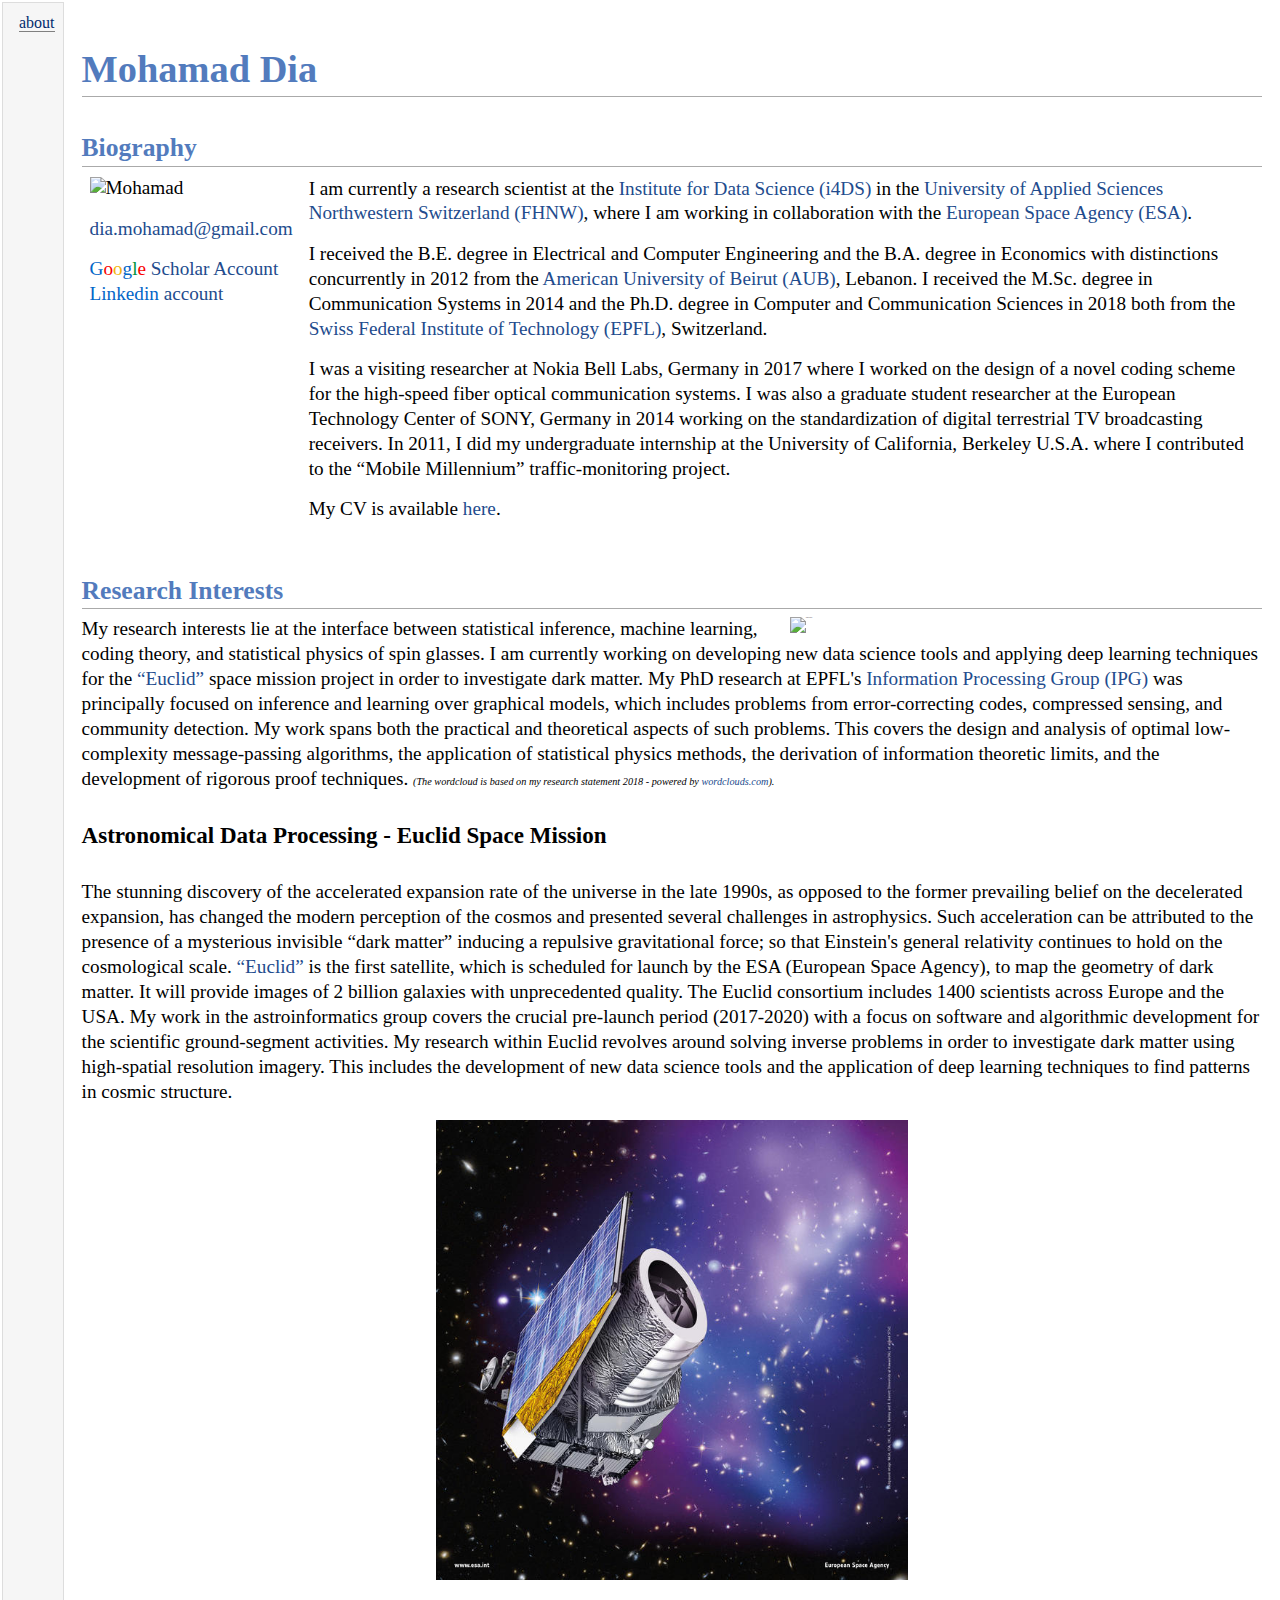
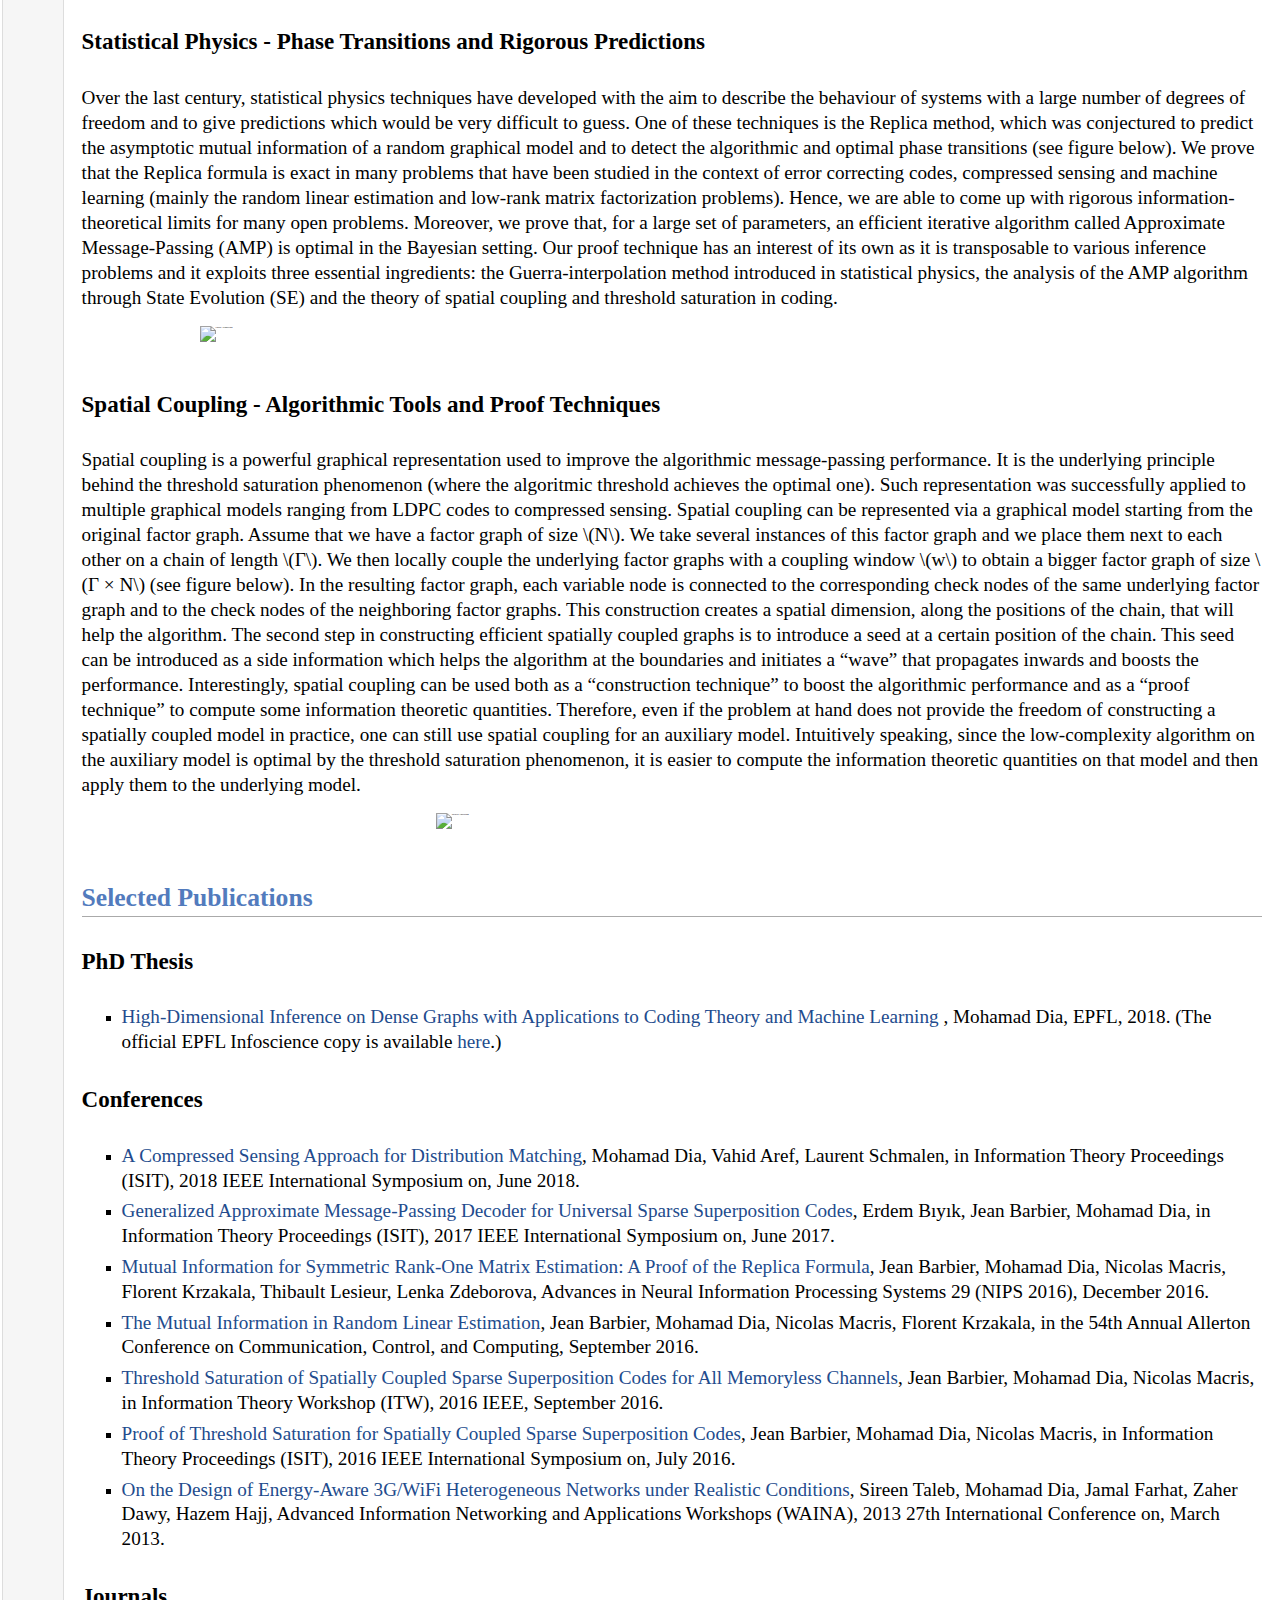
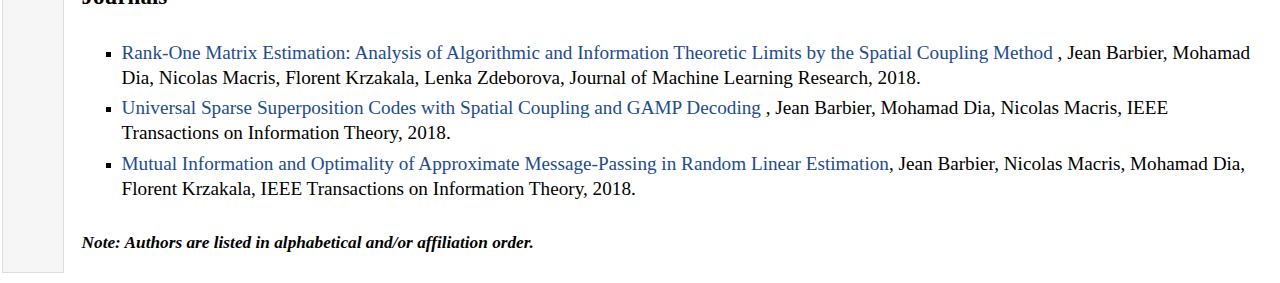
==== index.html @ 962a7a5c "Update index.html" ====
<!DOCTYPE html PUBLIC "-//W3C//DTD XHTML 1.1//EN"
  "http://www.w3.org/TR/xhtml11/DTD/xhtml11.dtd">
<html xmlns="http://www.w3.org/1999/xhtml" xml:lang="en">
<script type="text/javascript" async
  src="https://cdnjs.cloudflare.com/ajax/libs/mathjax/2.7.5/MathJax.js?config=TeX-MML-AM_CHTML" async>
</script>
<head>
<meta name="generator" content="jemdoc, see http://jemdoc.jaboc.net/" />
<meta http-equiv="Content-Type" content="text/html;charset=utf-8" />
<link rel="stylesheet" href="jemdoc.css" type="text/css" />
<title>Mohamad Dia - Personal Website</title>
<meta name="description" content="Mohamad Dia, PhD - Researcher in Computer and Communication Sciences", width=device-width, initial-scale=1.0">
</head>
<body>
<script type="text/javascript">
var gaJsHost = (("https:" == document.location.protocol) ? "https://ssl." : "http://www.");
document.write(unescape("%3Cscript src='" + gaJsHost + "google-analytics.com/ga.js' type='text/javascript'%3E%3C/script%3E"));
</script>
<script type="text/javascript">
try {
    var pageTracker = _gat._getTracker("UA-26266792-1");
    pageTracker._trackPageview();
} catch(err) {}</script>
<table summary="Table for page layout." id="tlayout">
<tr valign="top">
<td id="layout-menu">
<div class="menu-item"><a href="index.html" class="current">about</a></div>
</td>
<td id="layout-content">
<p><br /></p>
<h1 style="font-size:3vw;">Mohamad Dia
  </h1>
<h2 style="font-size:2vw;">Biography</h2>
<table class="imgtable"><tr><td valign="top">
<!--<img src="photo.jpeg" alt="Mohamad" width="180px" height="180px" />&nbsp;//-->
<!--<img src="profile.png" alt="Mohamad" width="177px" height="210px" />&nbsp;//-->
<img src="profile.png" alt="Mohamad" style="font-size:1.5vw;"/>&nbsp;								     
	<p style=font-size:1.5vw;><a style=font-size:1.5vw; href="mailto:dia.mohamad@gmail.com">dia.mohamad@gmail.com</a></p>
	<p style=font-size:1.5vw;><a href="https://scholar.google.ch/citations?user=CIJiFsAAAAAJ&hl=en"target="_blank">
<FONT COLOR="0266C8">G</FONT><FONT COLOR="F90101">o</FONT><FONT COLOR="F2B50F">o</FONT><FONT COLOR="0266C8">g</FONT><FONT COLOR="00933B">l</FONT><FONT COLOR="F90101">e</FONT> Scholar Account<br>
<a href="https://www.linkedin.com/in/mohamad-dia-3ab57896/"target="_blank"><FONT COLOR="0266C8">Linkedin</FONT> account
	</p>
<!--Communications
Coding and information theory
Inference and learning on graphical models
Statistical physics techniques applied to communication, signal processing and machine learning //-->									       
	</td>

<td align="left",valign="top">
	<p style="font-size:1.5vw;">I am currently a research scientist at
	the <a href="https://www.fhnw.ch/en/about-fhnw/schools/school-of-engineering/institutes/institute-for-data-science/"target="_blank">
		Institute for Data Science (i4DS)</a> in the 
	<a href="https://www.fhnw.ch/en"target="_blank">University of Applied Sciences Northwestern Switzerland (FHNW)</a>, where I am
		working in collaboration with the <a href="http://www.esa.int/ESA"target="_blank">European Space Agency (ESA)</a>.</p>
	
	<p style="font-size:1.5vw;">
	I received the B.E. degree in Electrical and Computer Engineering and the B.A. degree in Economics with distinctions
	concurrently in 2012 from the <a href="https://www.aub.edu.lb/"target="_blank">American University of Beirut (AUB)</a>, Lebanon. I received the M.Sc. degree in Communication Systems
	in 2014 and the Ph.D. degree in Computer and Communication Sciences in 2018 both from the <a href="https://www.epfl.ch/"target="_blank">Swiss Federal Institute of Technology (EPFL)</a>, Switzerland.</p>

<p style="font-size:1.5vw;"> I was a visiting researcher at Nokia Bell Labs, Germany in 2017 where I worked on the design of a novel coding scheme for the high-speed fiber optical
	communication systems. I was also a graduate student researcher at the European Technology Center of SONY, Germany in 2014
	working on the standardization of digital terrestrial TV broadcasting receivers. In 2011,
	I did my undergraduate internship at the University of California, Berkeley U.S.A. where I contributed to the “Mobile Millennium” traffic-monitoring project.
	</p>
	
<p style="font-size:1.5vw;">My CV is available <a href="CV_Mohamad_Dia.pdf"target="_blank">here</a>.</p>
</td></tr></table>
											  
<h2 style="font-size:2vw;">Research Interests</h2>
			  
<img src="Dia_wordcloud2.jpg" alt="Word Cloud" style="font-size:0.1vw;width:40%" align="right"/>

														 									   			
<p style="font-size:1.5vw;">
My research interests lie at the interface between statistical inference, machine learning, coding theory, and statistical physics of spin glasses.
I am currently working on developing new data science tools and applying deep learning techniques for the <a href="https://www.euclid-ec.org/"target="_blank">“Euclid”</a> space mission project in order to
investigate dark matter. My PhD research at EPFL's <a href="https://ipg.epfl.ch/"target="_blank">Information Processing Group (IPG)</a> was principally focused on inference and learning over graphical models,
which includes problems from error-correcting codes, compressed sensing, and community detection.
My work spans both the practical and theoretical aspects of such problems. This covers the design and analysis of optimal low-complexity message-passing algorithms,
the application of statistical physics methods, the derivation of information theoretic limits, and the development of rigorous proof techniques. 
<small style="font-size:0.8vw;">
<i>										   				
(The wordcloud is based on my research statement 2018 - powered by <a href="https://www.wordclouds.com/"target="_blank">wordclouds.com</a>).
</i>
</small>												
</p>
	
<h4 style="font-size:1.8vw;">Astronomical Data Processing - Euclid Space Mission</h4>
<style>
img {
    display: block;
    margin-left: auto;
    margin-right: auto;
}
</style>
<p style="font-size:1.5vw;">
The stunning discovery of the accelerated expansion rate of the universe in the late 1990s, as opposed to the former 
prevailing belief on the decelerated expansion, has changed the modern perception of the cosmos and presented several 
challenges in astrophysics. Such acceleration can be attributed to the presence of a mysterious invisible “dark matter” 
inducing a repulsive gravitational force; so that Einstein's general relativity continues to hold on the cosmological scale.

<a href="http://sci.esa.int/euclid/"target="_blank">“Euclid”</a> is the first satellite, which is scheduled for launch by the ESA (European Space Agency), to map the geometry of dark matter. 
It will provide images of 2 billion galaxies with unprecedented quality. The Euclid consortium includes 1400 scientists across Europe and the USA. 
My work in the astroinformatics group covers the crucial pre-launch period (2017-2020) with a focus on software and algorithmic development for the scientific ground-segment activities.

My research within Euclid revolves around solving inverse problems in order to investigate dark matter using high-spatial resolution imagery. 
This includes the development of new data science tools and the application of deep learning techniques to find patterns in cosmic structure.			   
</p>
			    
<img src="Euclid-esa.jpeg" alt="Euclid" style="font-size:0.2vw;width:40%"/>&nbsp;																					    

<h4 style="font-size:1.8vw;">Statistical Physics - Phase Transitions and Rigorous Predictions</h4>
<style>
img {
    display: block;
    margin-left: auto;
    margin-right: auto;
}
</style>
															    
<p style="font-size:1.5vw;">
Over the last century, statistical physics techniques have developed with the aim to describe the behaviour 
of systems with a large number of degrees of freedom and to give predictions which would be very difficult to guess. 
One of these techniques is the Replica method, which was conjectured to predict the asymptotic mutual information
of a random graphical model and to detect the algorithmic and optimal phase transitions (see figure below).
We prove that the Replica formula is exact in many problems that have been studied in the context of
error correcting codes, compressed sensing and machine learning (mainly the random linear estimation and low-rank matrix factorization problems). 
Hence, we are able to come up with rigorous information-theoretical limits for many open problems. Moreover, we prove that, for a large set of parameters, 
an efficient iterative algorithm called Approximate Message-Passing (AMP) is optimal in the Bayesian setting. Our proof technique has an interest of
its own as it is transposable to various inference problems and it exploits three essential ingredients: the Guerra-interpolation method introduced in statistical physics,
the analysis of the AMP algorithm through State Evolution (SE) and the theory of spatial coupling and threshold saturation in coding.</p>
	
<img src="phaseTran1.png" alt="Phase Transition" style="font-size:0.2vw;width:80%"/>&nbsp;

							     
<h4 style="font-size:1.8vw;">Spatial Coupling - Algorithmic Tools and Proof Techniques</h4>
<style>
img {
    display: block;
    margin-left: auto;
    margin-right: auto;
}
</style>
<p style="font-size:1.5vw;"> Spatial coupling is a powerful graphical representation used to improve 
the algorithmic message-passing performance. It is the underlying principle behind the threshold saturation phenomenon 
(where the algoritmic threshold achieves the optimal one). Such representation was successfully applied to multiple 
graphical models ranging from LDPC codes to compressed sensing. Spatial coupling can be represented via a graphical model starting from the
original factor graph. Assume that we have a factor graph of size \(N\). We take
several instances of this factor graph and we place them next to each other on
a chain of length \(&Gamma;\). We then locally couple the underlying factor graphs with
a coupling window \(w\) to obtain a bigger factor graph of size \(&Gamma; &times; N\) (see figure below). 
In the resulting factor graph, each variable node is connected to the corresponding
check nodes of the same underlying factor graph and to the check
nodes of the neighboring factor graphs. This construction creates a spatial
dimension, along the positions of the chain, that will help the algorithm. The
second step in constructing efficient spatially coupled graphs is to introduce
a seed at a certain position of the chain. This seed can be introduced as a
side information which helps the algorithm at the boundaries and initiates a
“wave” that propagates inwards and boosts the performance. Interestingly, spatial coupling can be used both as a “construction technique” 
 to boost the algorithmic performance and as a “proof technique” to compute some information theoretic quantities.
Therefore, even if the problem at hand does not provide the freedom of
constructing a spatially coupled model in practice, one can still use spatial coupling for an auxiliary model. 
Intuitively speaking, since the low-complexity
algorithm on the auxiliary model is optimal by the threshold saturation phenomenon,
it is easier to compute the information theoretic quantities on that
model and then apply them to the underlying model. </p>
			    
<img src="spaCoup1.png" alt="Spatial Coupling" style="font-size:0.2vw;width:40%"/>&nbsp;
												
<h2 style="font-size:2vw;">Selected Publications</h2>
  
  <h4 style="font-size:1.8vw;">PhD Thesis</h4>
  <ul>	
   <li><p style="font-size:1.5vw;"><a href="Thesis_Mohamad_Dia.pdf"target="_blank">
    High-Dimensional Inference on Dense Graphs with Applications to Coding Theory and Machine Learning </a>,
    Mohamad Dia, EPFL, 2018. (The official EPFL Infoscience copy is available <a href="https://infoscience.epfl.ch/record/257600/files/EPFL_TH8954.pdf"target="_blank">here</a>.)</p></li>
	</ul>
	
<h4 style="font-size:1.8vw;">Conferences</h4>
	<ul>
<li><p style="font-size:1.5vw;"><a href="https://arxiv.org/pdf/1804.00602.pdf"target="_blank">
	A Compressed Sensing Approach for Distribution Matching</a>,
	Mohamad Dia, Vahid Aref, Laurent Schmalen,
	in Information Theory Proceedings (ISIT), 2018 IEEE International Symposium on, June 2018.</p></li>
<li><p style="font-size:1.5vw;"><a href="https://arxiv.org/pdf/1701.03590.pdf"target="_blank">
		Generalized Approximate Message-Passing Decoder for Universal Sparse Superposition Codes</a>,
		Erdem Bıyık, Jean Barbier, Mohamad Dia,
		in Information Theory Proceedings (ISIT), 2017 IEEE International Symposium on, June 2017.</p></li>
<li><p style="font-size:1.5vw;"><a href="https://arxiv.org/pdf/1606.04142.pdf"target="_blank">
		Mutual Information for Symmetric Rank-One Matrix Estimation: A Proof of the Replica Formula</a>,
		Jean Barbier, Mohamad Dia, Nicolas Macris, Florent Krzakala, Thibault Lesieur, Lenka Zdeborova,
		Advances in Neural Information Processing Systems 29 (NIPS 2016), December 2016.</p></li>
<li><p style="font-size:1.5vw;"><a href="https://arxiv.org/pdf/1607.02335.pdf"target="_blank">
	The Mutual Information in Random Linear Estimation</a>, Jean Barbier, Mohamad Dia, Nicolas Macris, Florent Krzakala,
	in the 54th Annual Allerton Conference on Communication, Control, and Computing, September 2016.</p></li>
<li><p style="font-size:1.5vw;"><a href="http://arxiv.org/pdf/1603.04591.pdf"target="_blank">
		Threshold Saturation of Spatially Coupled Sparse Superposition Codes for All Memoryless Channels</a>,
		Jean Barbier, Mohamad Dia, Nicolas Macris,
		in Information Theory Workshop (ITW), 2016 IEEE, September 2016.</p></li>
<li><p style="font-size:1.5vw;"><a href="http://arxiv.org/pdf/1603.01817.pdf"target="_blank">
		Proof of Threshold Saturation for Spatially Coupled Sparse Superposition Codes</a>,
		Jean Barbier, Mohamad Dia, Nicolas Macris,
		in Information Theory Proceedings (ISIT), 2016 IEEE International Symposium on, July 2016.</p></li>
<li><p style="font-size:1.5vw;"><a href="http://ieeexplore.ieee.org/stamp/stamp.jsp?arnumber=6550449"target="_blank">
		On the Design of Energy-Aware 3G/WiFi Heterogeneous Networks under Realistic Conditions</a>,
		Sireen Taleb, Mohamad Dia, Jamal Farhat, Zaher Dawy, Hazem Hajj,
		Advanced Information Networking and Applications Workshops (WAINA), 2013 27th International Conference on, March 2013.</p></li>
		
	   </ul>
		
<h4 style="font-size:1.8vw;">Journals</h4>
  
  <ul>
	 <li><p style="font-size:1.5vw;"><a href="https://arxiv.org/pdf/1812.02537.pdf"target="_blank">
	 Rank-One Matrix Estimation: Analysis of Algorithmic and Information Theoretic Limits by the Spatial Coupling Method </a>,
	  Jean Barbier, Mohamad Dia, Nicolas Macris, Florent Krzakala, Lenka Zdeborova,
	  Journal of Machine Learning Research, 2018.</p></li>
  <li><p style="font-size:1.5vw;"><a href="https://arxiv.org/pdf/1707.04203.pdf"target="_blank">
    Universal Sparse Superposition Codes with Spatial Coupling and GAMP Decoding </a>,
    Jean Barbier, Mohamad Dia, Nicolas Macris,
    IEEE Transactions on Information Theory, 2018.</p></li>
  <li><p style="font-size:1.5vw;"><a href="https://arxiv.org/pdf/1701.05823.pdf"target="_blank">
    Mutual Information and Optimality of Approximate Message-Passing in Random Linear Estimation</a>,
    Jean Barbier, Nicolas Macris, Mohamad Dia, Florent Krzakala,
    IEEE Transactions on Information Theory, 2018.</p></li>
    </ul>
<br>
<small style="font-size:1.35vw;">
<i> <b>Note: Authors are listed in alphabetical and/or affiliation order.</b></i>
</small>
<br>
<br>
										       
</td>
</tr>
</table>
</body>
</html>
---- jemdoc.css ----
/* Default css file for jemdoc. */

table#tlayout {
    border: none;
    border-collapse: separate;
    background: white;
}

body {
	background: white;
	font-family: Georgia, serif;
	padding-bottom: 8px;
	margin: 0;
}

#layout-menu {
	background: #f6f6f6;
	border: 1px solid #dddddd;
	padding-top: 0.5em;
	padding-left: 8px;
	padding-right: 8px;
	font-size: 1.0em;
	width: auto;
	white-space: nowrap;
    text-align: left;
    vertical-align: top;
}

#layout-menu td {
	background: #f4f4f4;
    vertical-align: top;
}

#layout-content {
	padding-top: 0.0em;
	padding-left: 1.0em;
	padding-right: 1.0em;
    border: none;
    background: white;
    text-align: left;
    vertical-align: top;
}

#layout-menu a {
	line-height: 1.5em;
	margin-left: 0.5em;
}

tt {
    background: #ffffdd;
}

pre, tt {
	font-size: 90%;
	font-family: monaco, monospace;
}

a, a > tt {
	color: #224b8d;
	text-decoration: none;
}

a:hover {
	border-bottom: 1px gray dotted;
}

#layout-menu a.current:link, #layout-menu a.current:visited {
	color: #022b6d;
	border-bottom: 1px gray solid;
}
#layout-menu a:link, #layout-menu a:visited, #layout-menu a:hover {
	color: #527bbd;
	text-decoration: none;
}
#layout-menu a:hover {
	text-decoration: none;
}

div.menu-category {
	border-bottom: 1px solid gray;
	margin-top: 0.8em;
	padding-top: 0.2em;
	padding-bottom: 0.1em;
	font-weight: bold;
}

div.menu-item {
	padding-left: 16px;
	text-indent: -16px;
}

div#toptitle {
	padding-bottom: 0.2em;
	margin-bottom: 1.5em;
	border-bottom: 3px double gray;
}

/* Reduce space if we begin the page with a title. */
div#toptitle + h2, div#toptitle + h3 {
	margin-top: -0.7em;
}

div#subtitle {
	margin-top: 0.0em;
	margin-bottom: 0.0em;
	padding-top: 0em;
	padding-bottom: 0.1em;
}

em {
	font-style: italic;
}

strong {
	font-weight: bold;
}


h1, h2, h3 {
	color: #527bbd;
	margin-top: 0.7em;
	margin-bottom: 0.3em;
	padding-bottom: 0.2em;
	line-height: 1.0;
	padding-top: 0.5em;
	border-bottom: 1px solid #aaaaaa;
}


h1 {
	font-size: 165%;
	padding-top: 0em;
}

h2 {
	padding-top: 0.8em;
	font-size: 125%;
}

h2 + h3 {
    padding-top: 0.2em;
}

h3 {
	font-size: 110%;
	border-bottom: none;
}

p {
	margin-top: 0.0em;
	margin-bottom: 0.8em;
	padding: 0;
	line-height: 1.3;
}

pre {
	padding: 0;
	margin: 0;
}

div#footer {
	font-size: small;
	border-top: 1px solid #c0c0c0;
	padding-top: 0.1em;
	margin-top: 4.0em;
	color: #c0c0c0;
}

div#footer a {
	color: #80a0b0;
}

div#footer-text {
	float: left;
	padding-bottom: 8px;
}

ul, ol, dl {
	margin-top: 0.2em;
	padding-top: 0;
	margin-bottom: 0.8em;
}

dt {
	margin-top: 0.5em;
	margin-bottom: 0;
}

dl {
	margin-left: 20px;
}

dd {
	color: #222222;
}

dd > *:first-child {
	margin-top: 0;
}

ul {
	list-style-position: outside;
	list-style-type: square;
}

p + ul, p + ol {
	margin-top: -0.5em;
}

li ul, li ol {
	margin-top: -0.3em;
}

ol {
	list-style-position: outside;
	list-style-type: decimal;
}

li p, dd p {
	margin-bottom: 0.3em;
}


ol ol {
	list-style-type: lower-alpha;
}

ol ol ol {
	list-style-type: lower-roman;
}

p + div.codeblock {
	margin-top: -0.6em;
}

div.codeblock, div.infoblock {
	margin-right: 0%;
	margin-top: 1.2em;
	margin-bottom: 1.3em;
}

div.blocktitle {
	font-weight: bold;
	color: #cd7b62;
	margin-top: 1.2em;
	margin-bottom: 0.1em;
}

div.blockcontent {
	border: 1px solid silver;
	padding: 0.3em 0.5em;
}

div.infoblock > div.blockcontent {
	background: #ffffee;
}

div.blockcontent p + ul, div.blockcontent p + ol {
	margin-top: 0.4em;
}

div.infoblock p {
	margin-bottom: 0em;
}

div.infoblock li p, div.infoblock dd p {
	margin-bottom: 0.5em;
}

div.infoblock p + p {
	margin-top: 0.8em;
}

div.codeblock > div.blockcontent {
	background: #f6f6f6;
}

span.pycommand {
	color: #000070;
}

span.statement {
	color: #008800;
}
span.builtin {
	color: #000088;
}
span.special {
	color: #990000;
}
span.operator {
	color: #880000;
}
span.error {
	color: #aa0000;
}
span.comment, span.comment > *, span.string, span.string > * {
	color: #606060;
}

@media print {
	#layout-menu { display: none; }
}

#fwtitle {
	margin: 2px;
}

#fwtitle #toptitle {
	padding-left: 0.5em;
	margin-bottom: 0.5em;
}

#layout-content h1:first-child, #layout-content h2:first-child, #layout-content h3:first-child {
	margin-top: -0.7em;
}

div#toptitle h1, #layout-content div#toptitle h1 {
	margin-bottom: 0.0em;
	padding-bottom: 0.1em;
	padding-top: 0;
	margin-top: 0.5em;
	border-bottom: none;
}

img.eq {
	padding: 0;
	padding-left: 0.1em;
	padding-right: 0.1em;
	margin: 0;
}

img.eqwl {
	padding-left: 2em;
	padding-top: 0.6em;
	padding-bottom: 0.2em;
	margin: 0;
}

table {
    border: 2px solid black;
    border-collapse: collapse;
}

td {
    padding: 2px;
    padding-left: 0.5em;
    padding-right: 0.5em;
    text-align: center;
    border: 1px solid gray;
}

table + table {
    margin-top: 1em;
}

tr.heading {
    font-weight: bold;
    border-bottom: 2px solid black;
}

img {
    border: none;
}

table.imgtable, table.imgtable td {
    border: none;
    text-align: left;
}
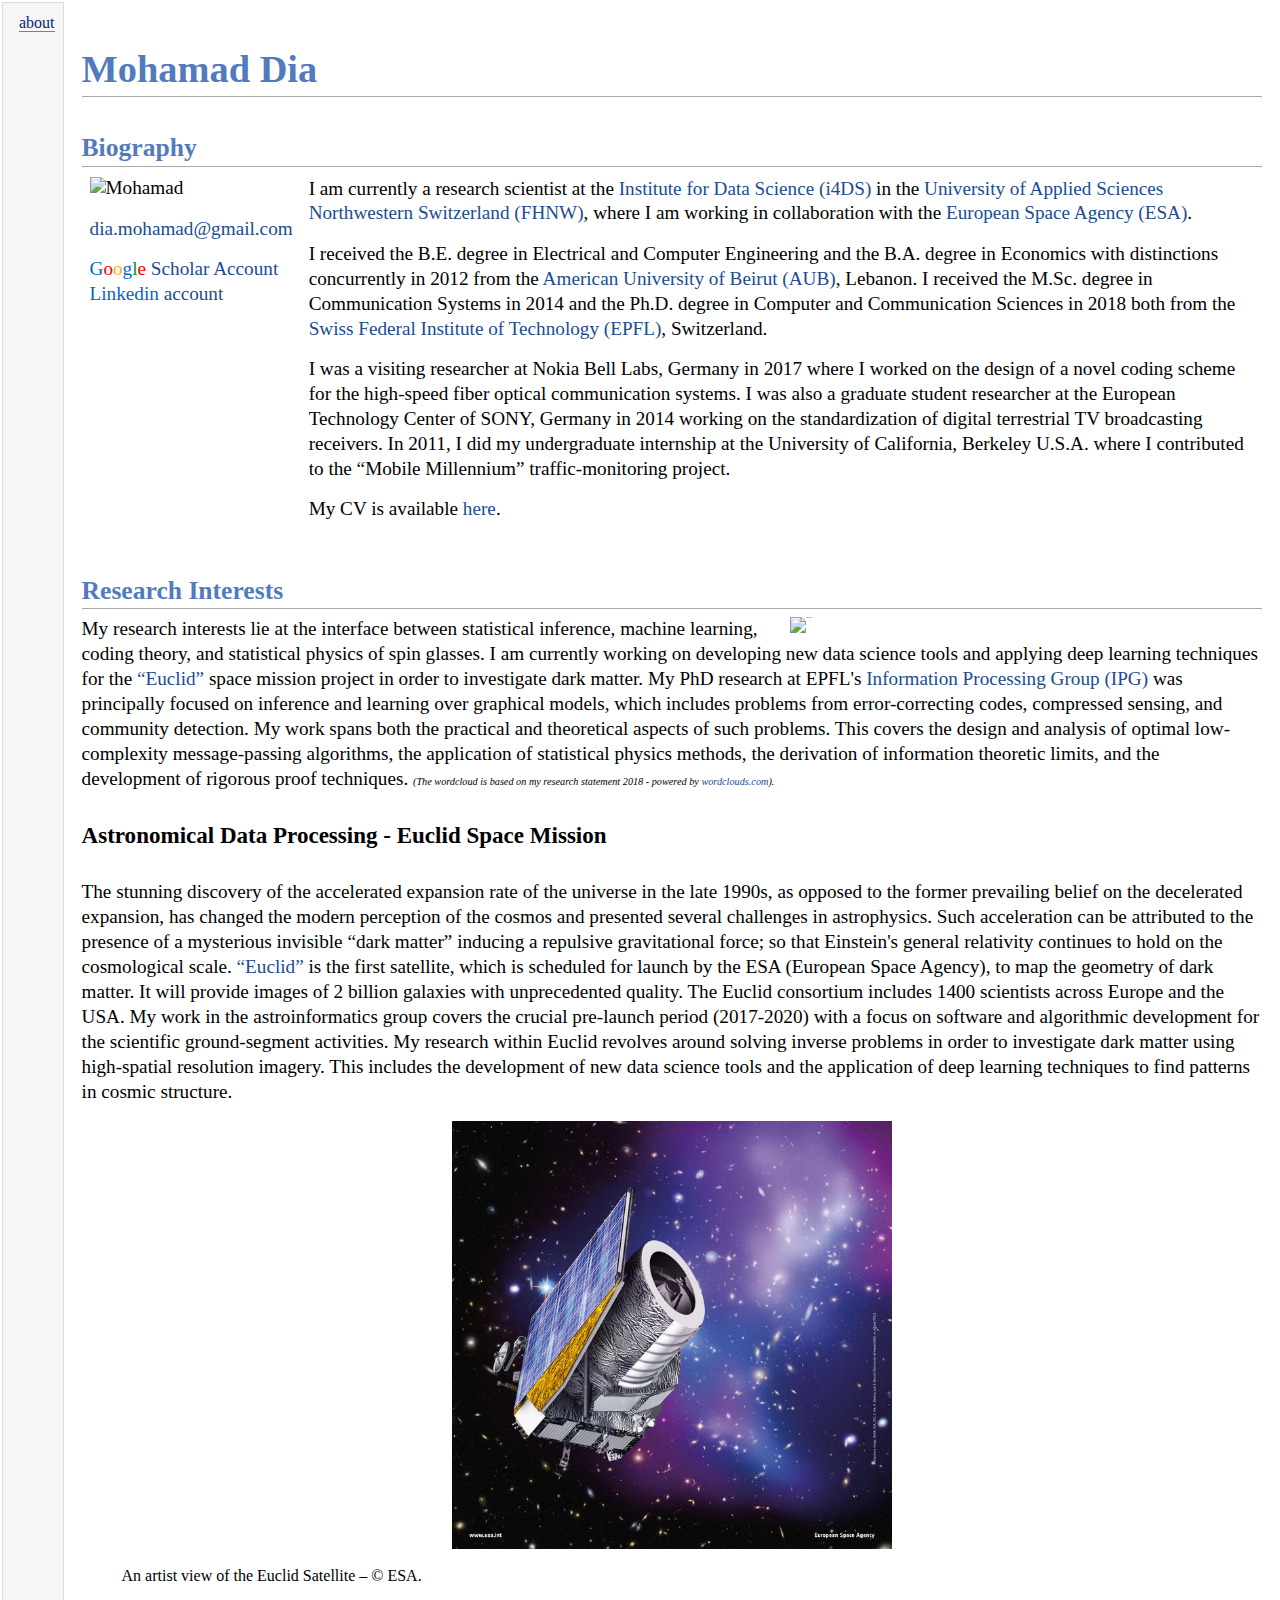
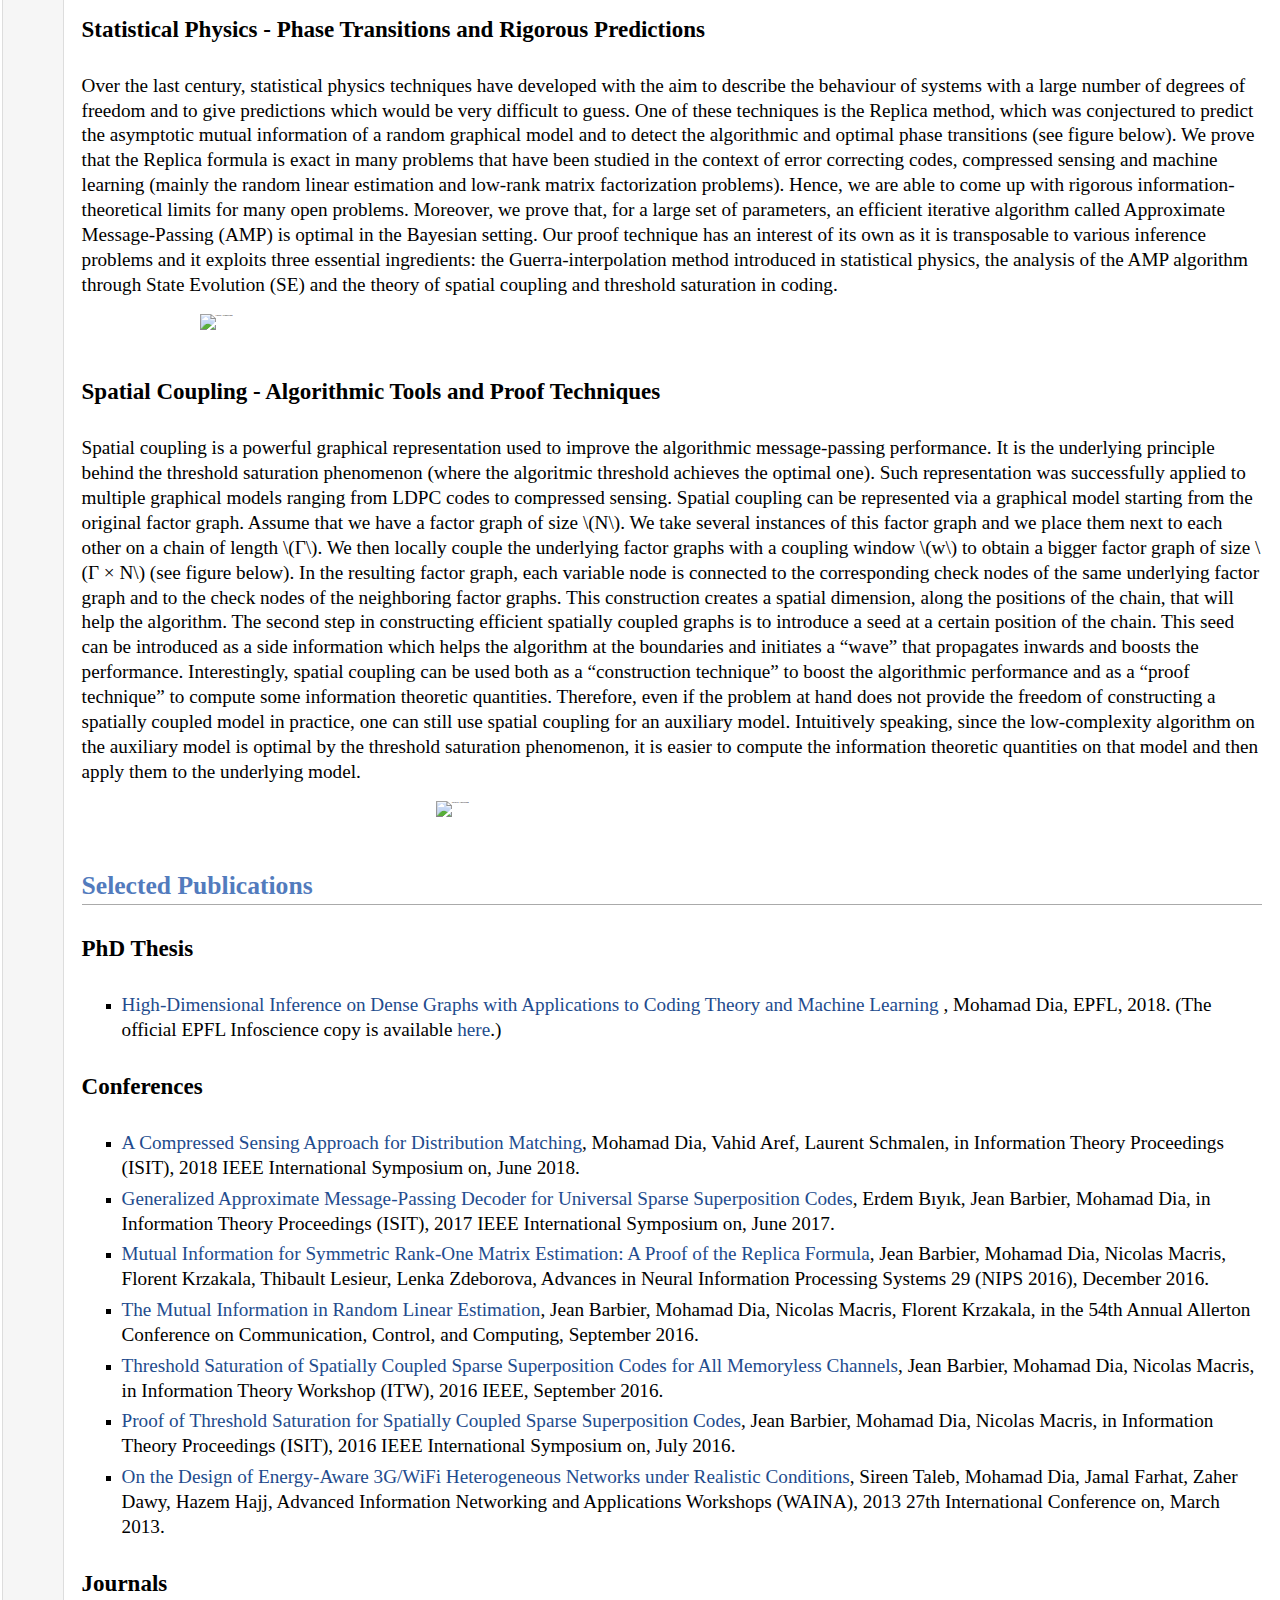
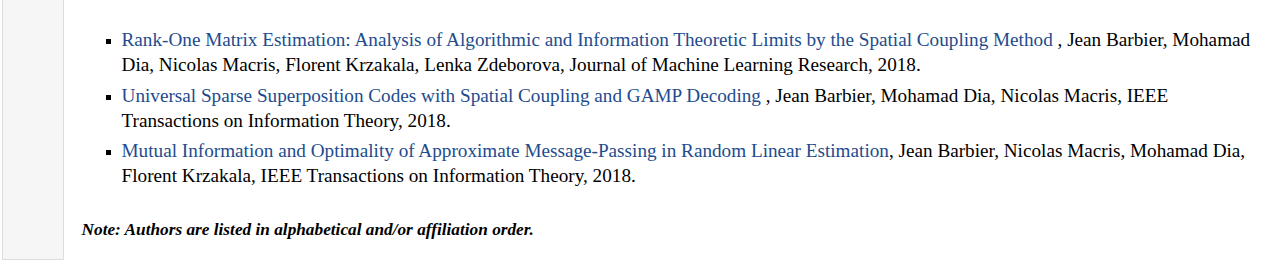
==== commit bd340f2f: "Update index.html" ====
--- a/index.html
+++ b/index.html
@@ -94,8 +94,7 @@
     margin-right: auto;
 }
 </style>
-<p style="font-size:1.5vw;">
-The stunning discovery of the accelerated expansion rate of the universe in the late 1990s, as opposed to the former 
+<p style="font-size:1.5vw;"> The stunning discovery of the accelerated expansion rate of the universe in the late 1990s, as opposed to the former 
 prevailing belief on the decelerated expansion, has changed the modern perception of the cosmos and presented several 
 challenges in astrophysics. Such acceleration can be attributed to the presence of a mysterious invisible “dark matter” 
 inducing a repulsive gravitational force; so that Einstein's general relativity continues to hold on the cosmological scale.
@@ -107,9 +106,11 @@
 My research within Euclid revolves around solving inverse problems in order to investigate dark matter using high-spatial resolution imagery. 
 This includes the development of new data science tools and the application of deep learning techniques to find patterns in cosmic structure.			   
 </p>
-			    
-<img src="Euclid-esa.jpeg" alt="Euclid" style="font-size:0.2vw;width:40%"/>&nbsp;																					    
-
+
+<figure>
+<img src="Euclid-esa.jpeg" alt="Euclid" style="font-size:0.2vw;width:40%"/>&nbsp;
+<figcaption>An artist view of the Euclid Satellite – &copy; ESA.</figcaption>									 
+</figure>
 <h4 style="font-size:1.8vw;">Statistical Physics - Phase Transitions and Rigorous Predictions</h4>
 <style>
 img {
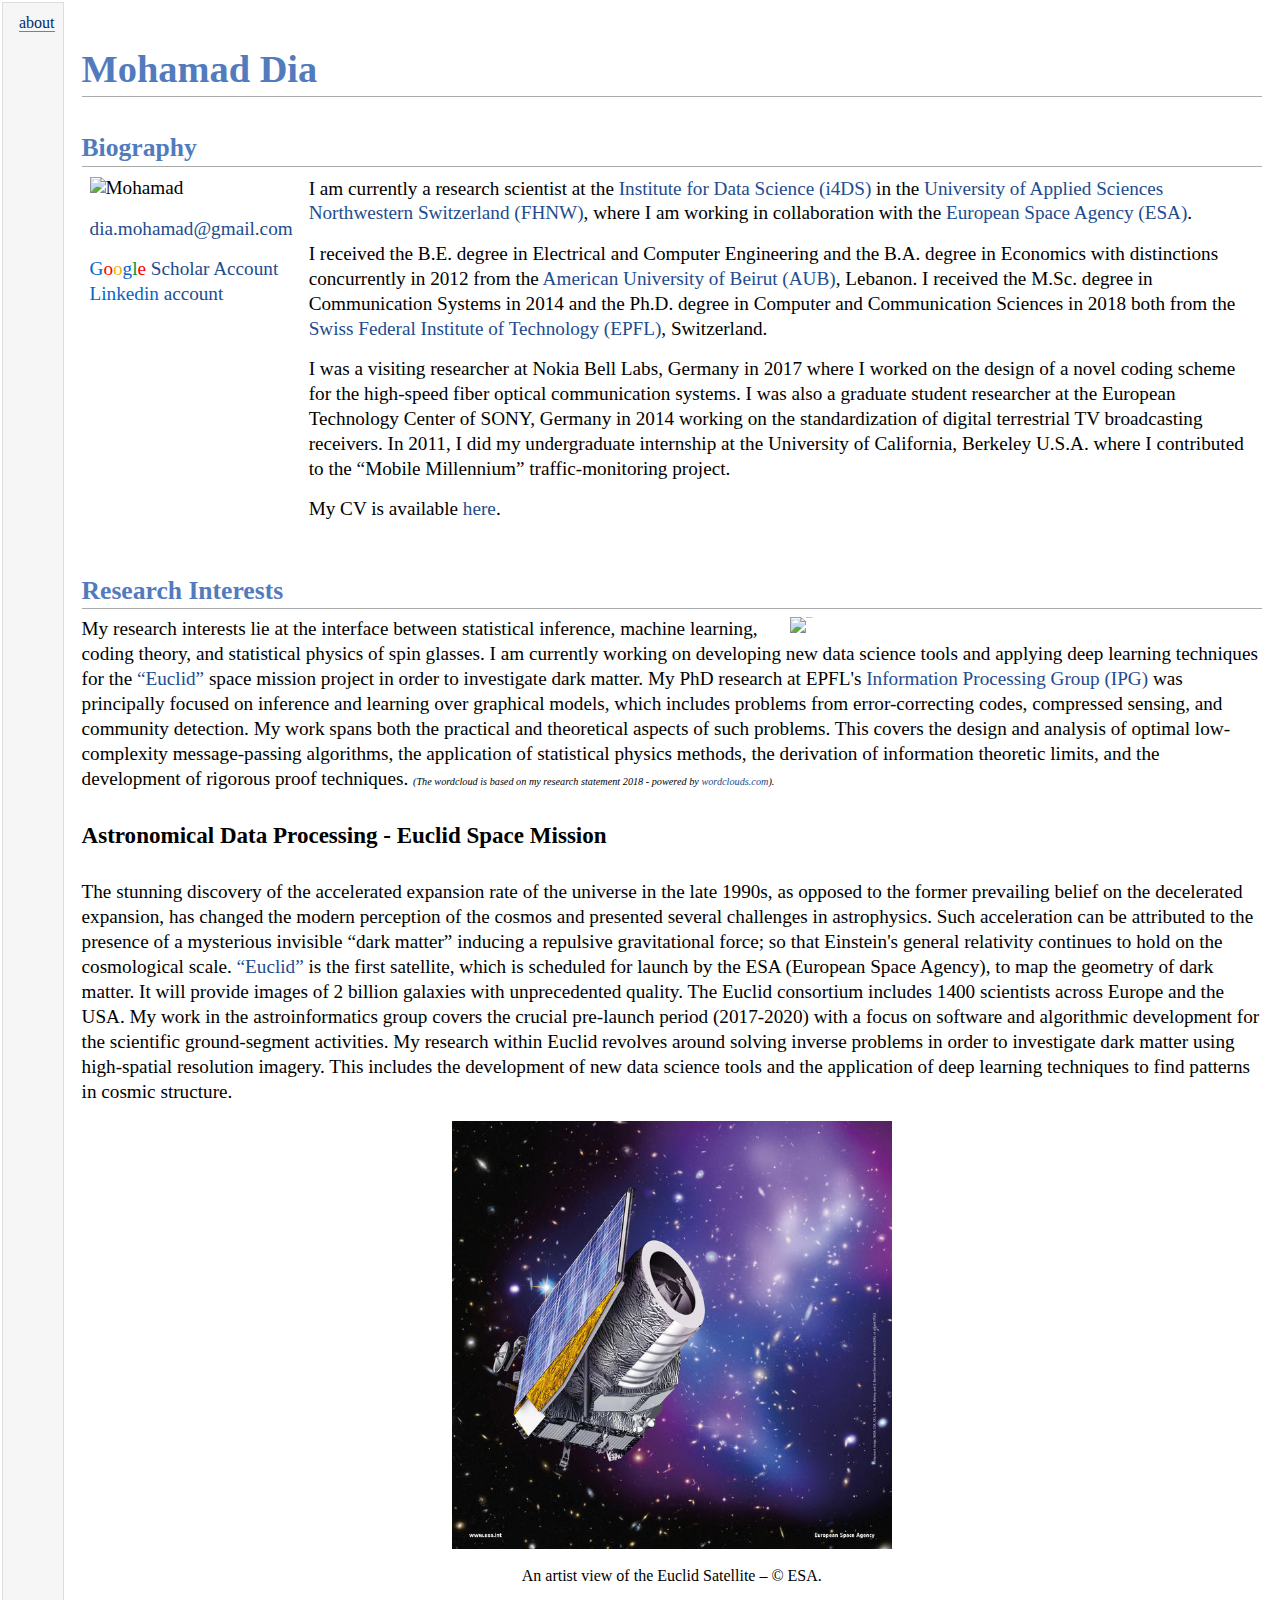
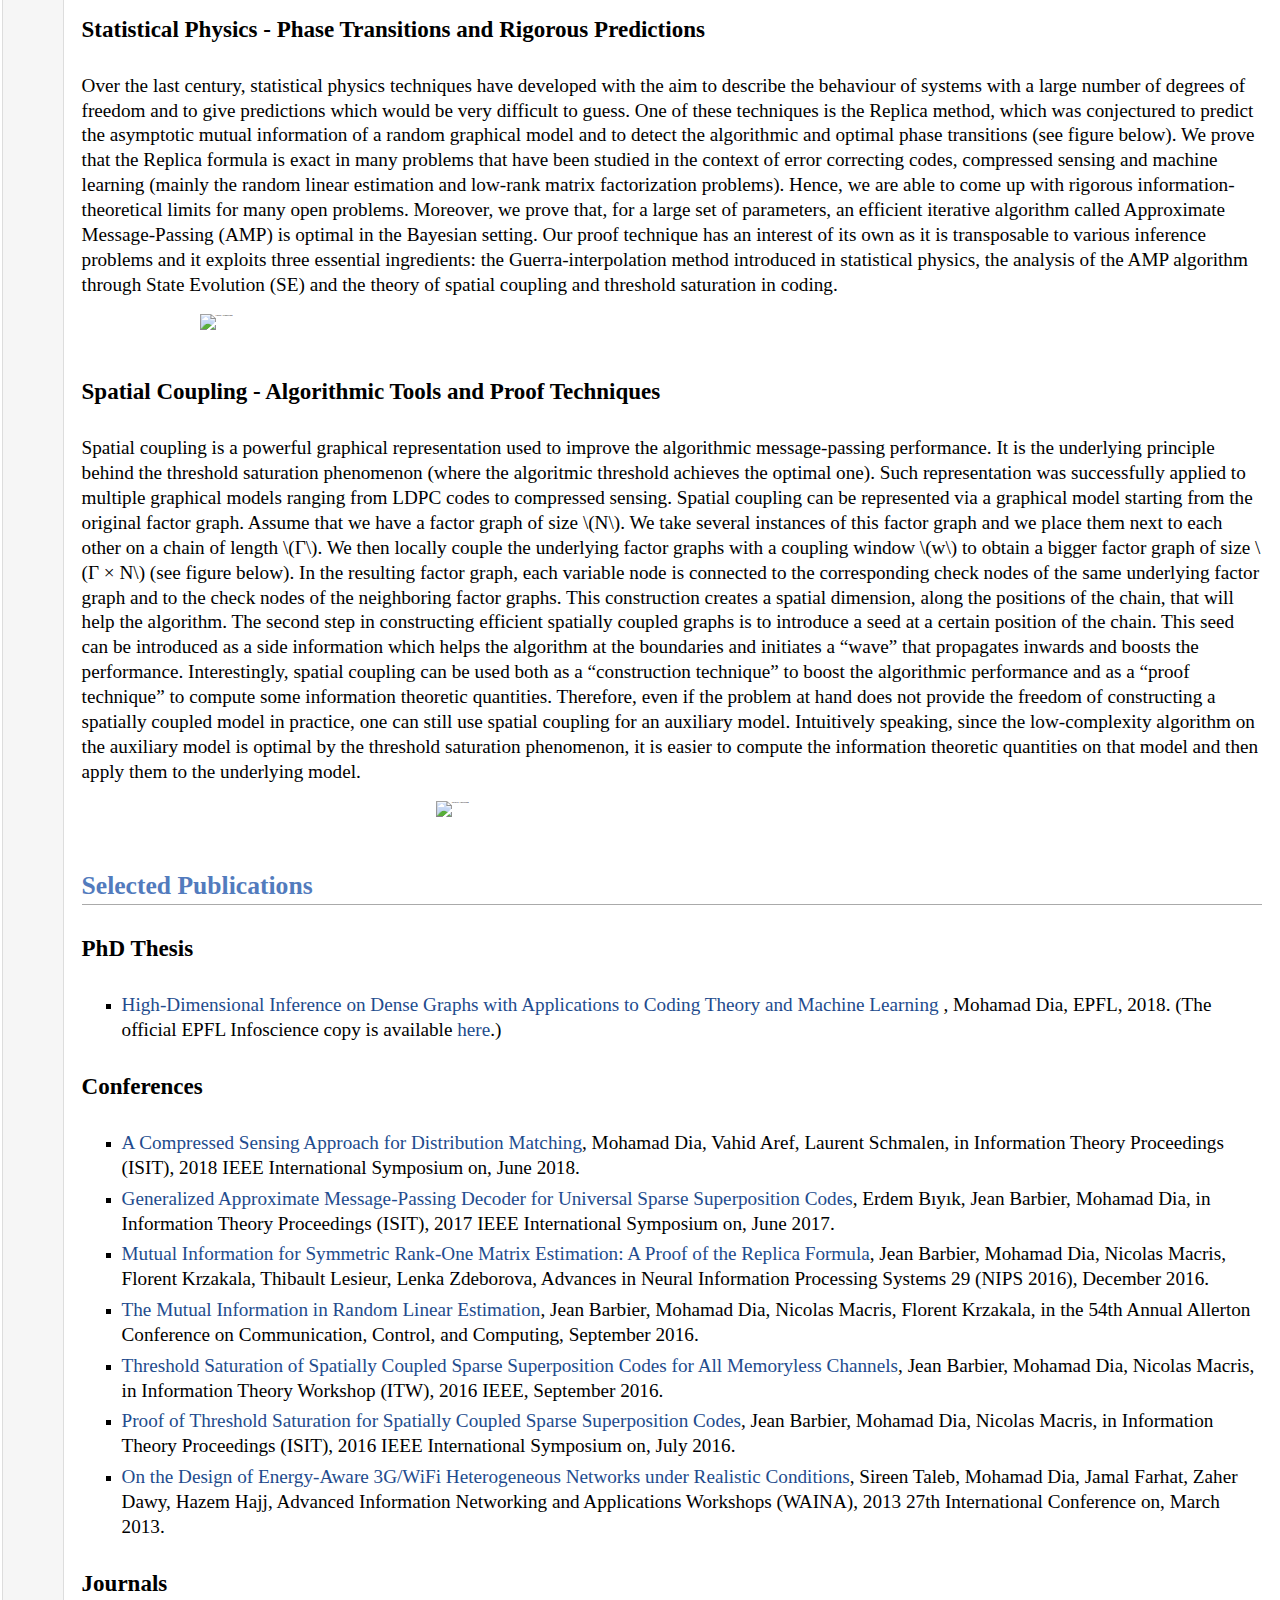
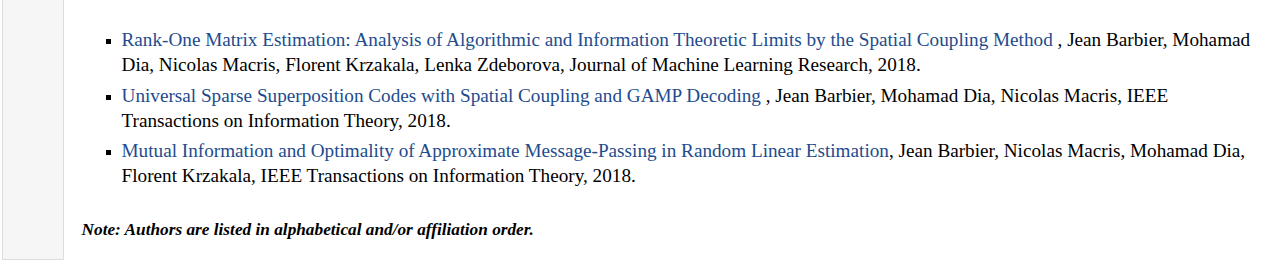
==== commit 1fed3466: "Update index.html" ====
--- a/index.html
+++ b/index.html
@@ -109,7 +109,7 @@
 
 <figure>
 <img src="Euclid-esa.jpeg" alt="Euclid" style="font-size:0.2vw;width:40%"/>&nbsp;
-<figcaption>An artist view of the Euclid Satellite – &copy; ESA.</figcaption>									 
+<figcaption align="center">An artist view of the Euclid Satellite – &copy; ESA.</figcaption>									 
 </figure>
 <h4 style="font-size:1.8vw;">Statistical Physics - Phase Transitions and Rigorous Predictions</h4>
 <style>
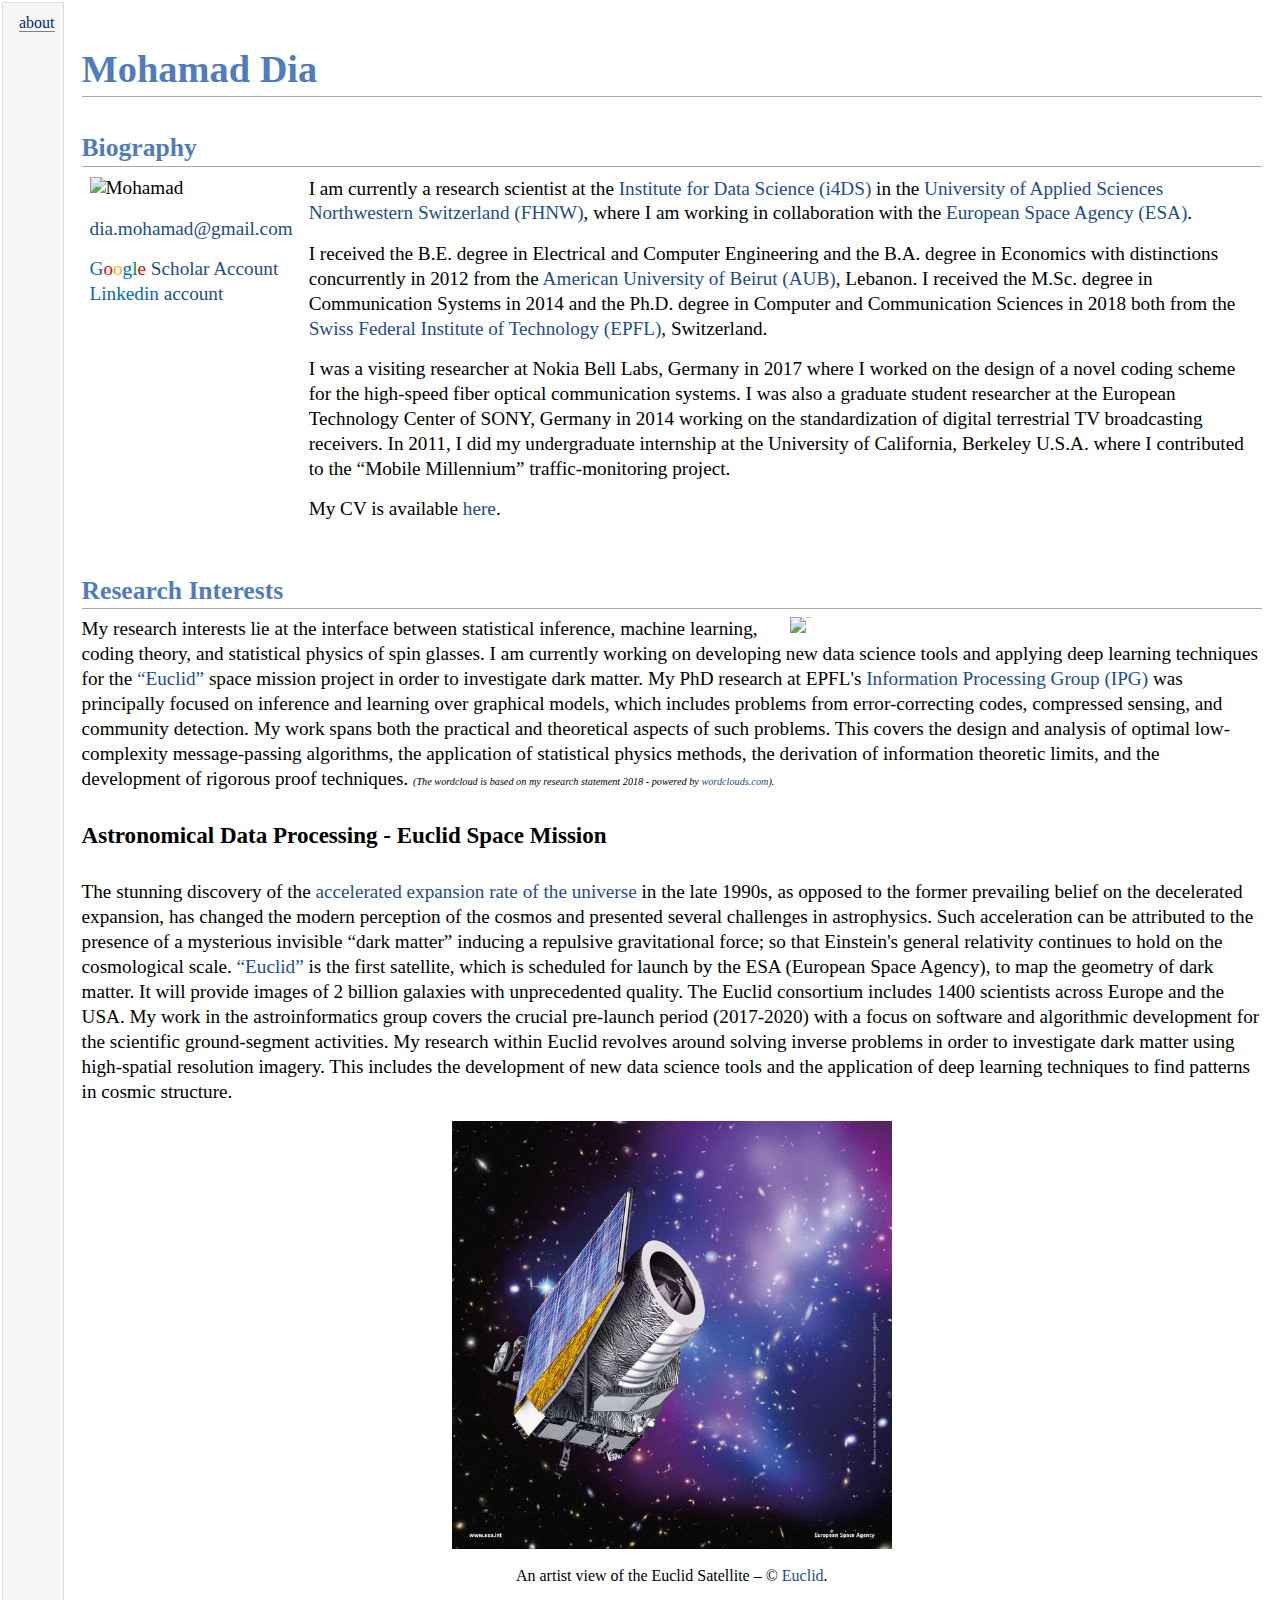
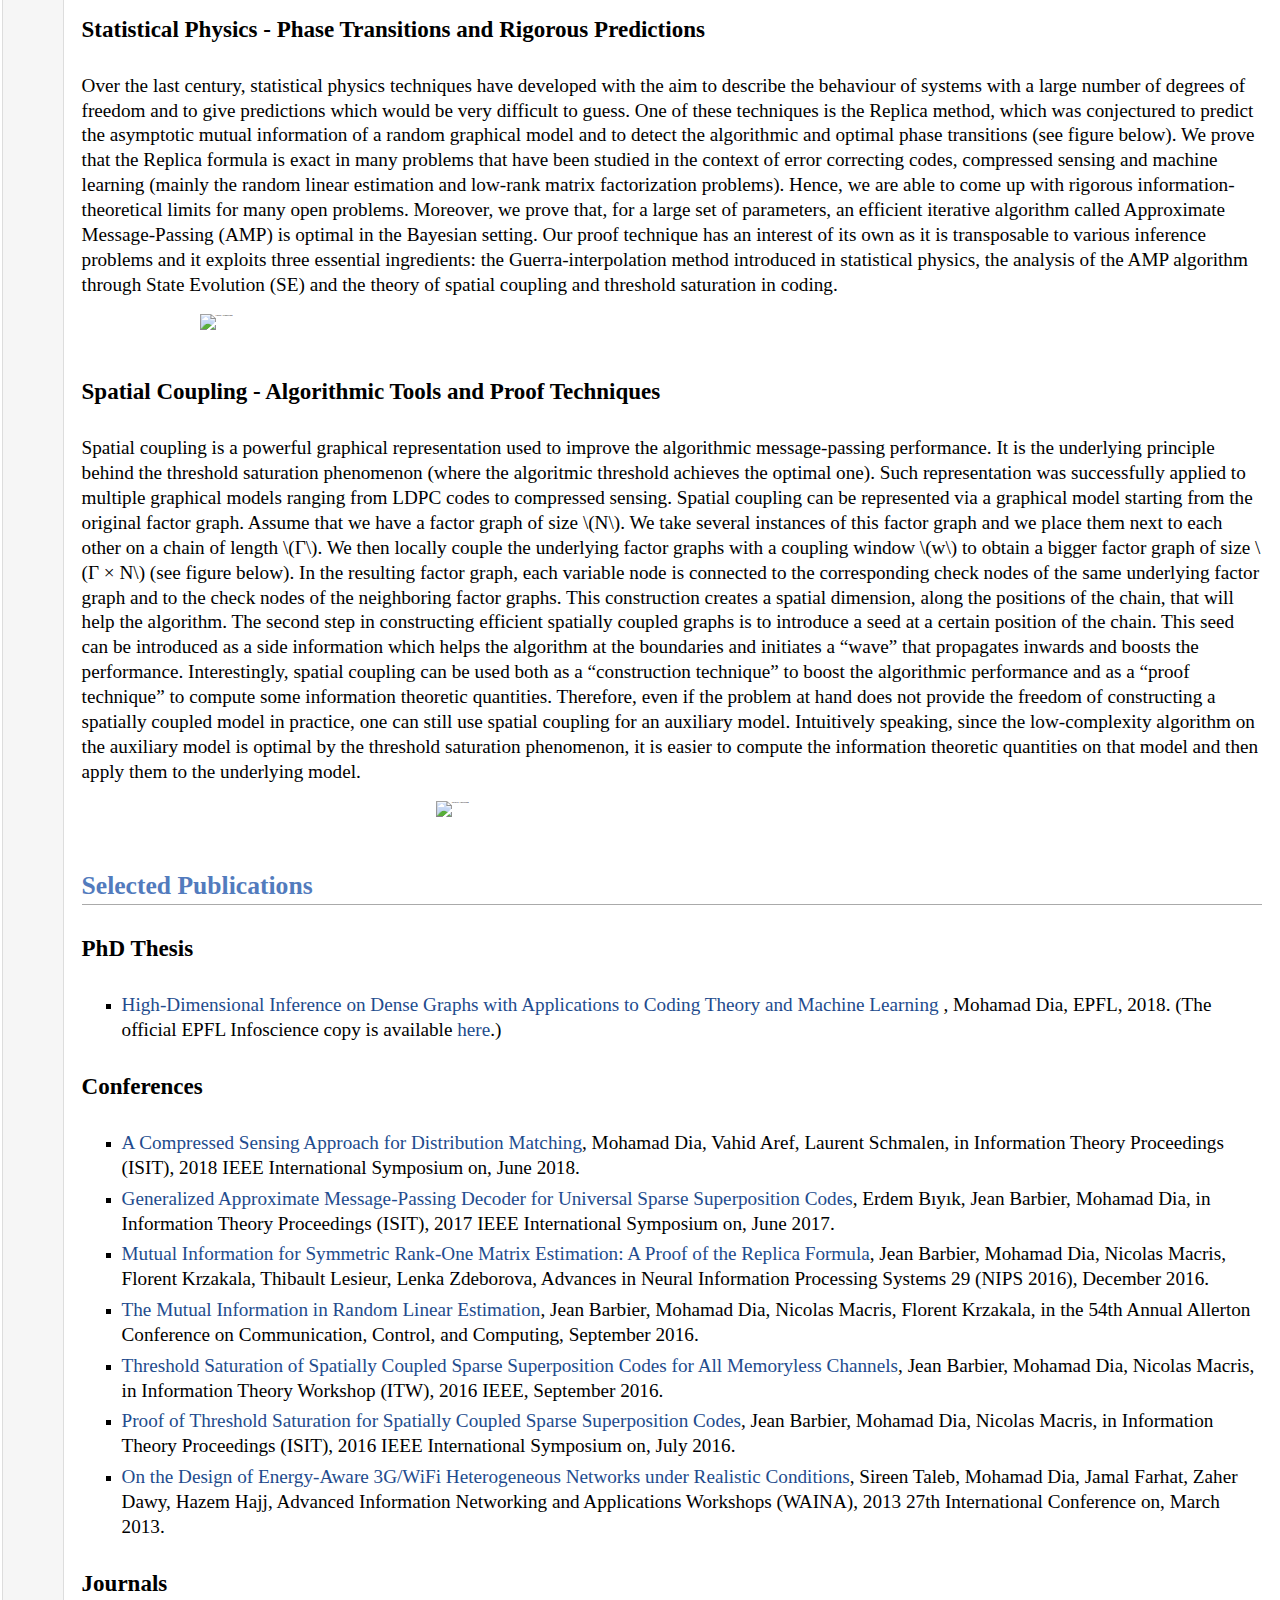
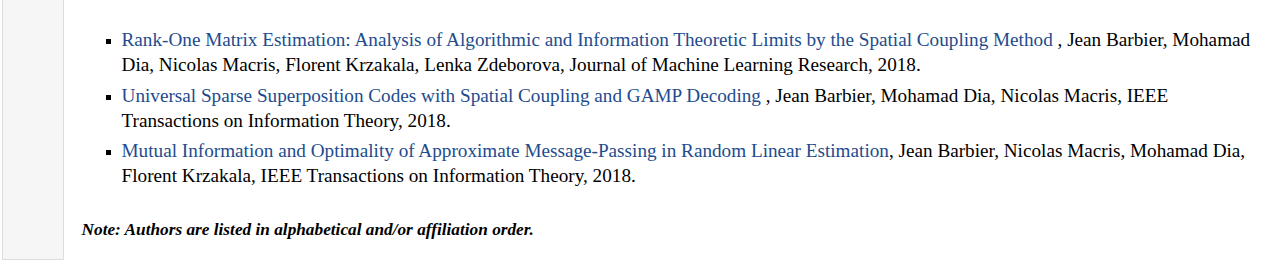
==== commit a55b4b12: "Update index.html" ====
--- a/index.html
+++ b/index.html
@@ -94,7 +94,7 @@
     margin-right: auto;
 }
 </style>
-<p style="font-size:1.5vw;"> The stunning discovery of the accelerated expansion rate of the universe in the late 1990s, as opposed to the former 
+<p style="font-size:1.5vw;"> The stunning discovery of the <a href="https://www.nobelprize.org/prizes/physics/2011/summary/"target="_blank">accelerated expansion rate of the universe</a> in the late 1990s, as opposed to the former 
 prevailing belief on the decelerated expansion, has changed the modern perception of the cosmos and presented several 
 challenges in astrophysics. Such acceleration can be attributed to the presence of a mysterious invisible “dark matter” 
 inducing a repulsive gravitational force; so that Einstein's general relativity continues to hold on the cosmological scale.
@@ -109,7 +109,7 @@
 
 <figure>
 <img src="Euclid-esa.jpeg" alt="Euclid" style="font-size:0.2vw;width:40%"/>&nbsp;
-<figcaption align="center">An artist view of the Euclid Satellite – &copy; ESA.</figcaption>									 
+<figcaption align="center">An artist view of the Euclid Satellite – &copy; <a href="https://www.euclid-ec.org/"target="_blank">Euclid</a>.</figcaption>									 
 </figure>
 <h4 style="font-size:1.8vw;">Statistical Physics - Phase Transitions and Rigorous Predictions</h4>
 <style>
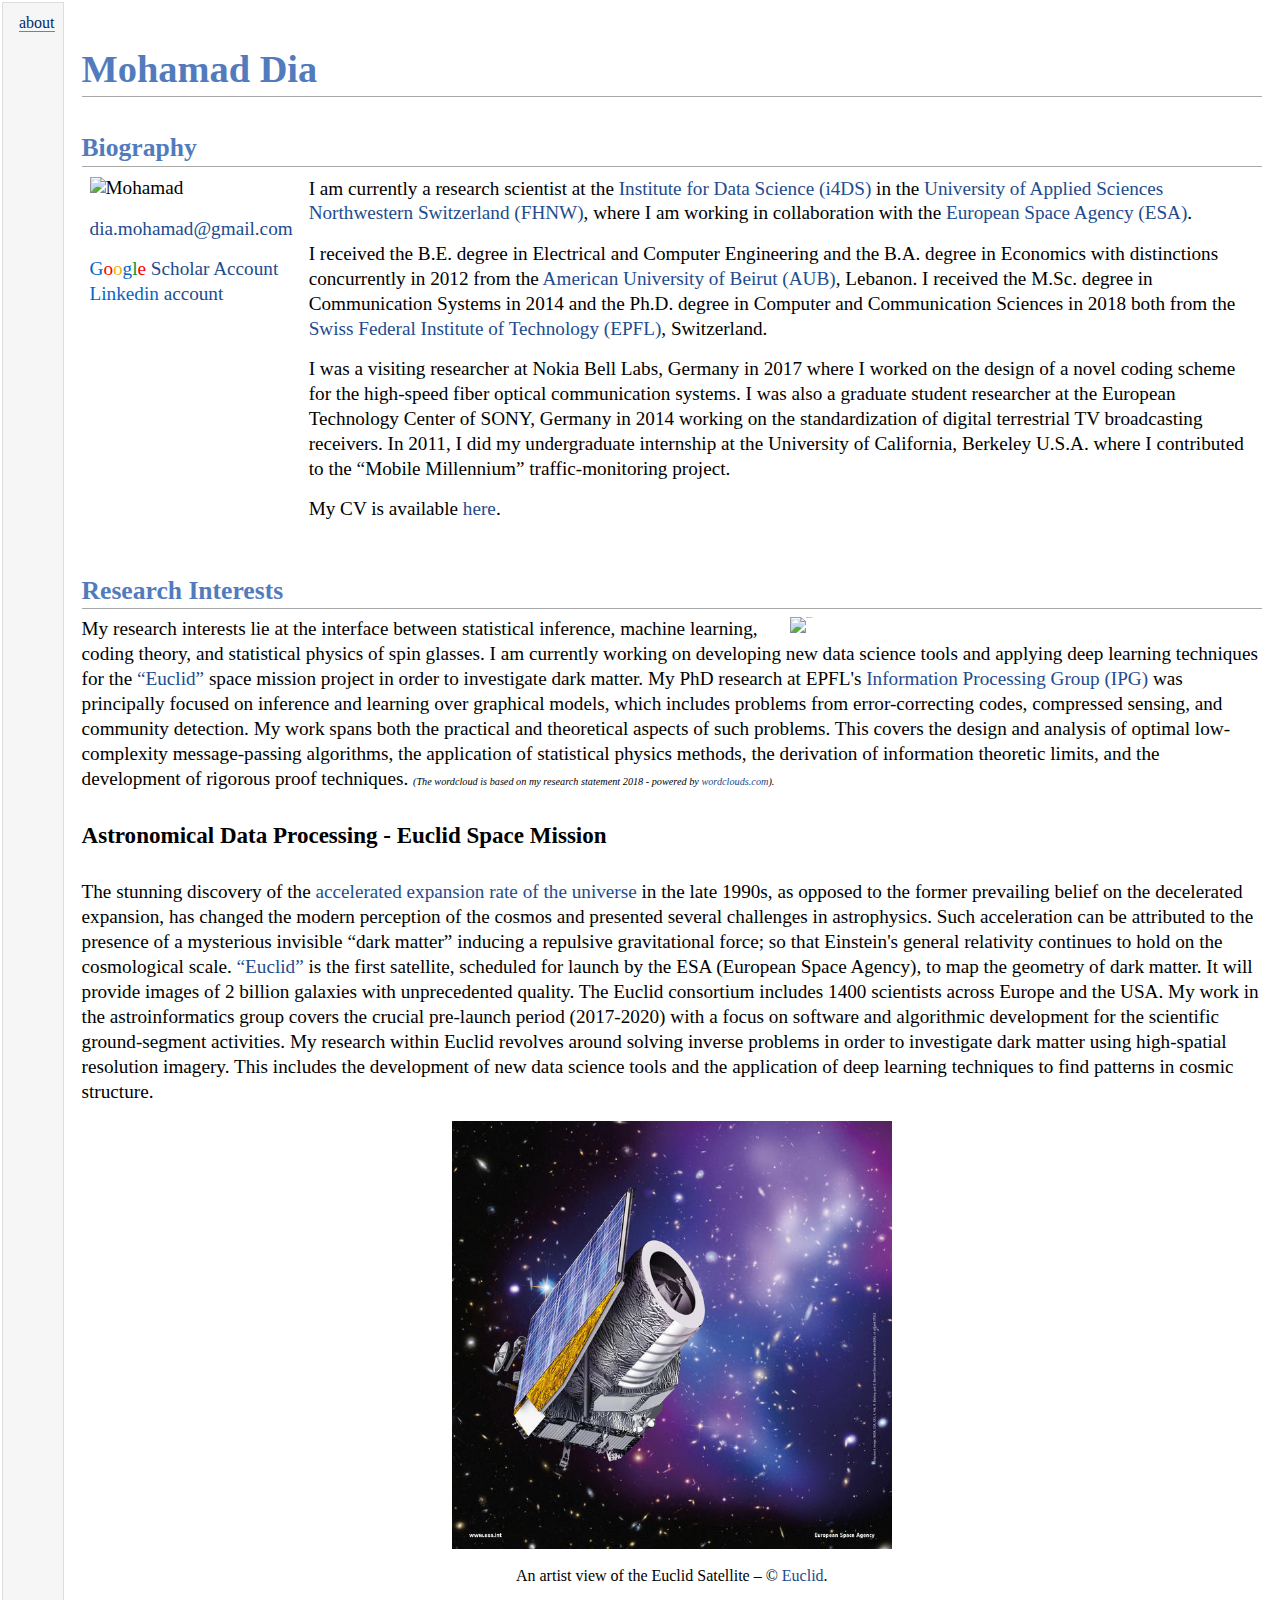
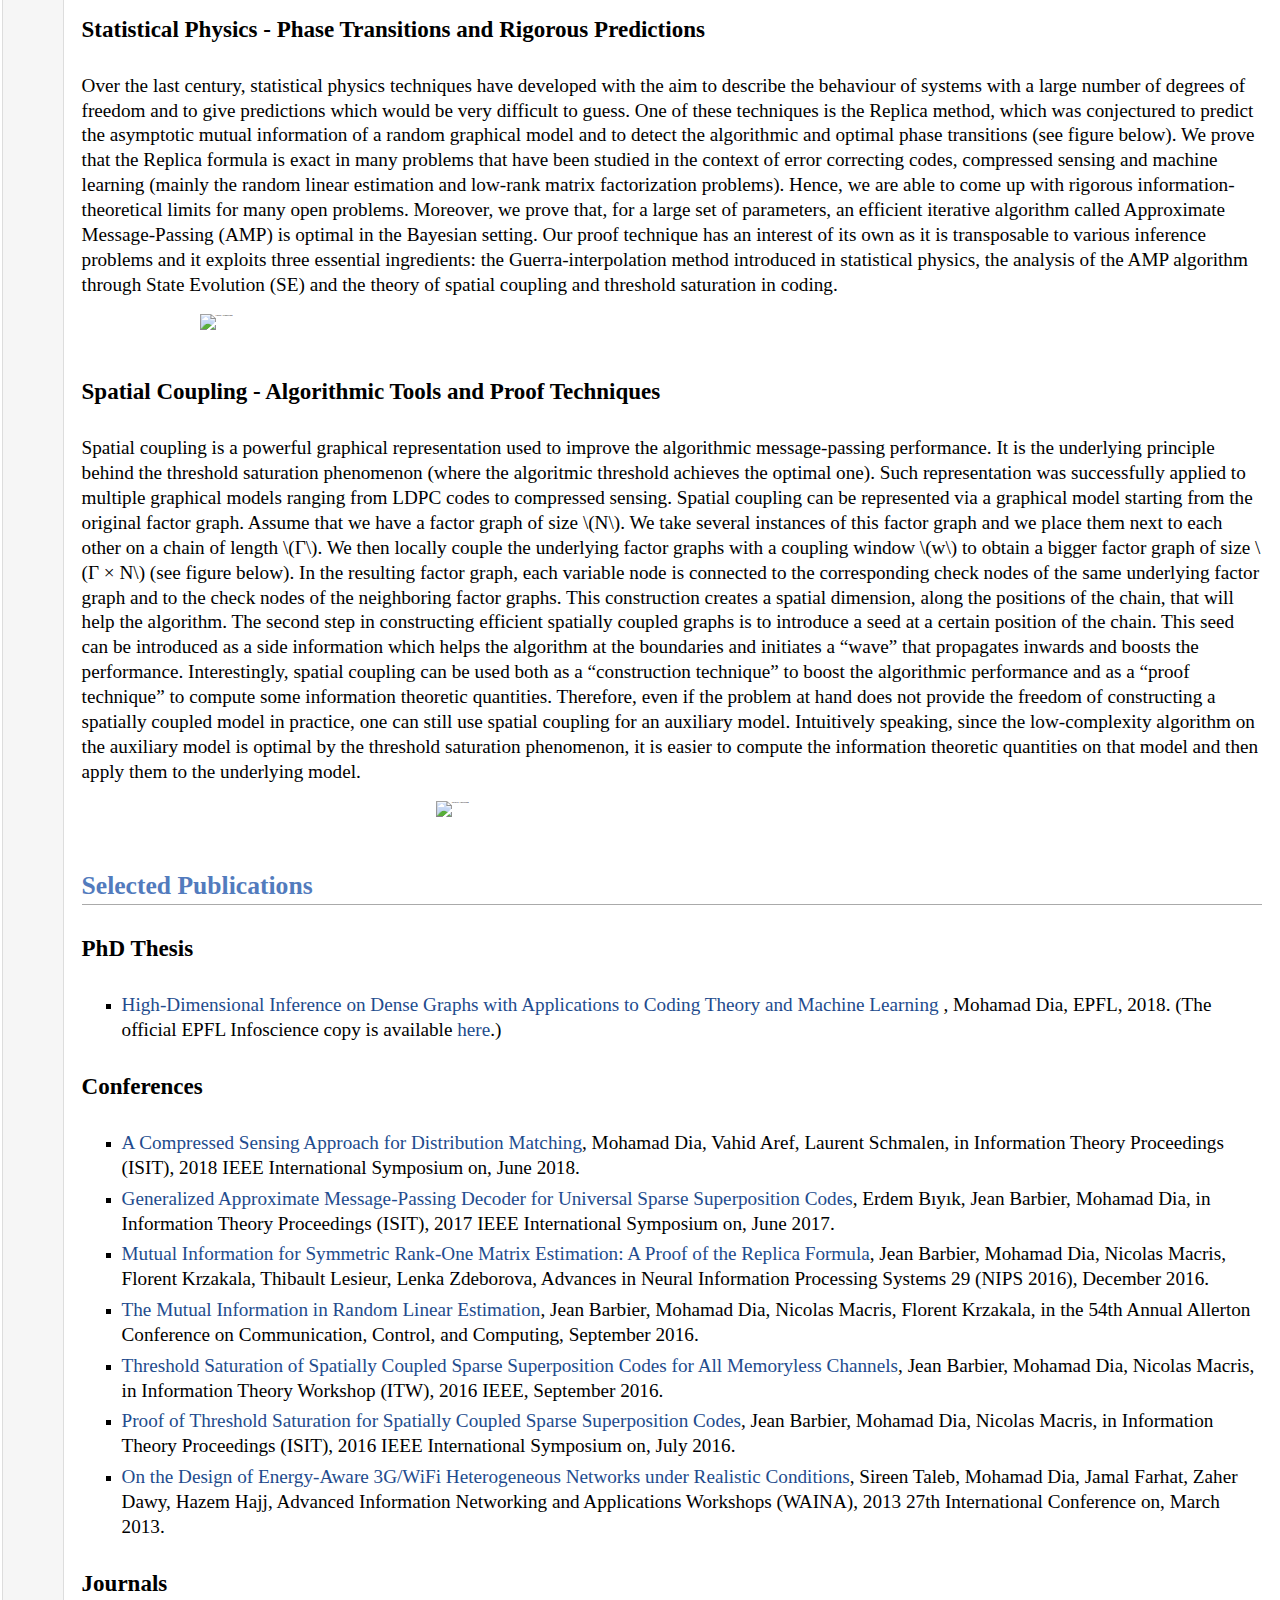
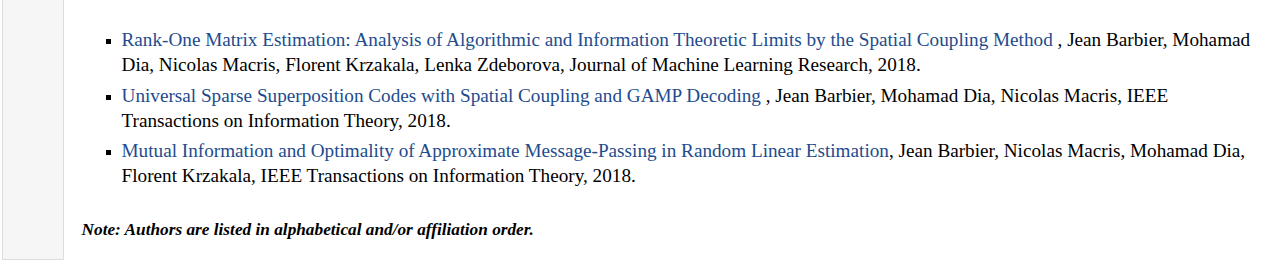
==== commit 2e126aa9: "Update index.html" ====
--- a/index.html
+++ b/index.html
@@ -99,7 +99,7 @@
 challenges in astrophysics. Such acceleration can be attributed to the presence of a mysterious invisible “dark matter” 
 inducing a repulsive gravitational force; so that Einstein's general relativity continues to hold on the cosmological scale.
 
-<a href="http://sci.esa.int/euclid/"target="_blank">“Euclid”</a> is the first satellite, which is scheduled for launch by the ESA (European Space Agency), to map the geometry of dark matter. 
+<a href="http://sci.esa.int/euclid/"target="_blank">“Euclid”</a> is the first satellite, scheduled for launch by the ESA (European Space Agency), to map the geometry of dark matter. 
 It will provide images of 2 billion galaxies with unprecedented quality. The Euclid consortium includes 1400 scientists across Europe and the USA. 
 My work in the astroinformatics group covers the crucial pre-launch period (2017-2020) with a focus on software and algorithmic development for the scientific ground-segment activities.
 
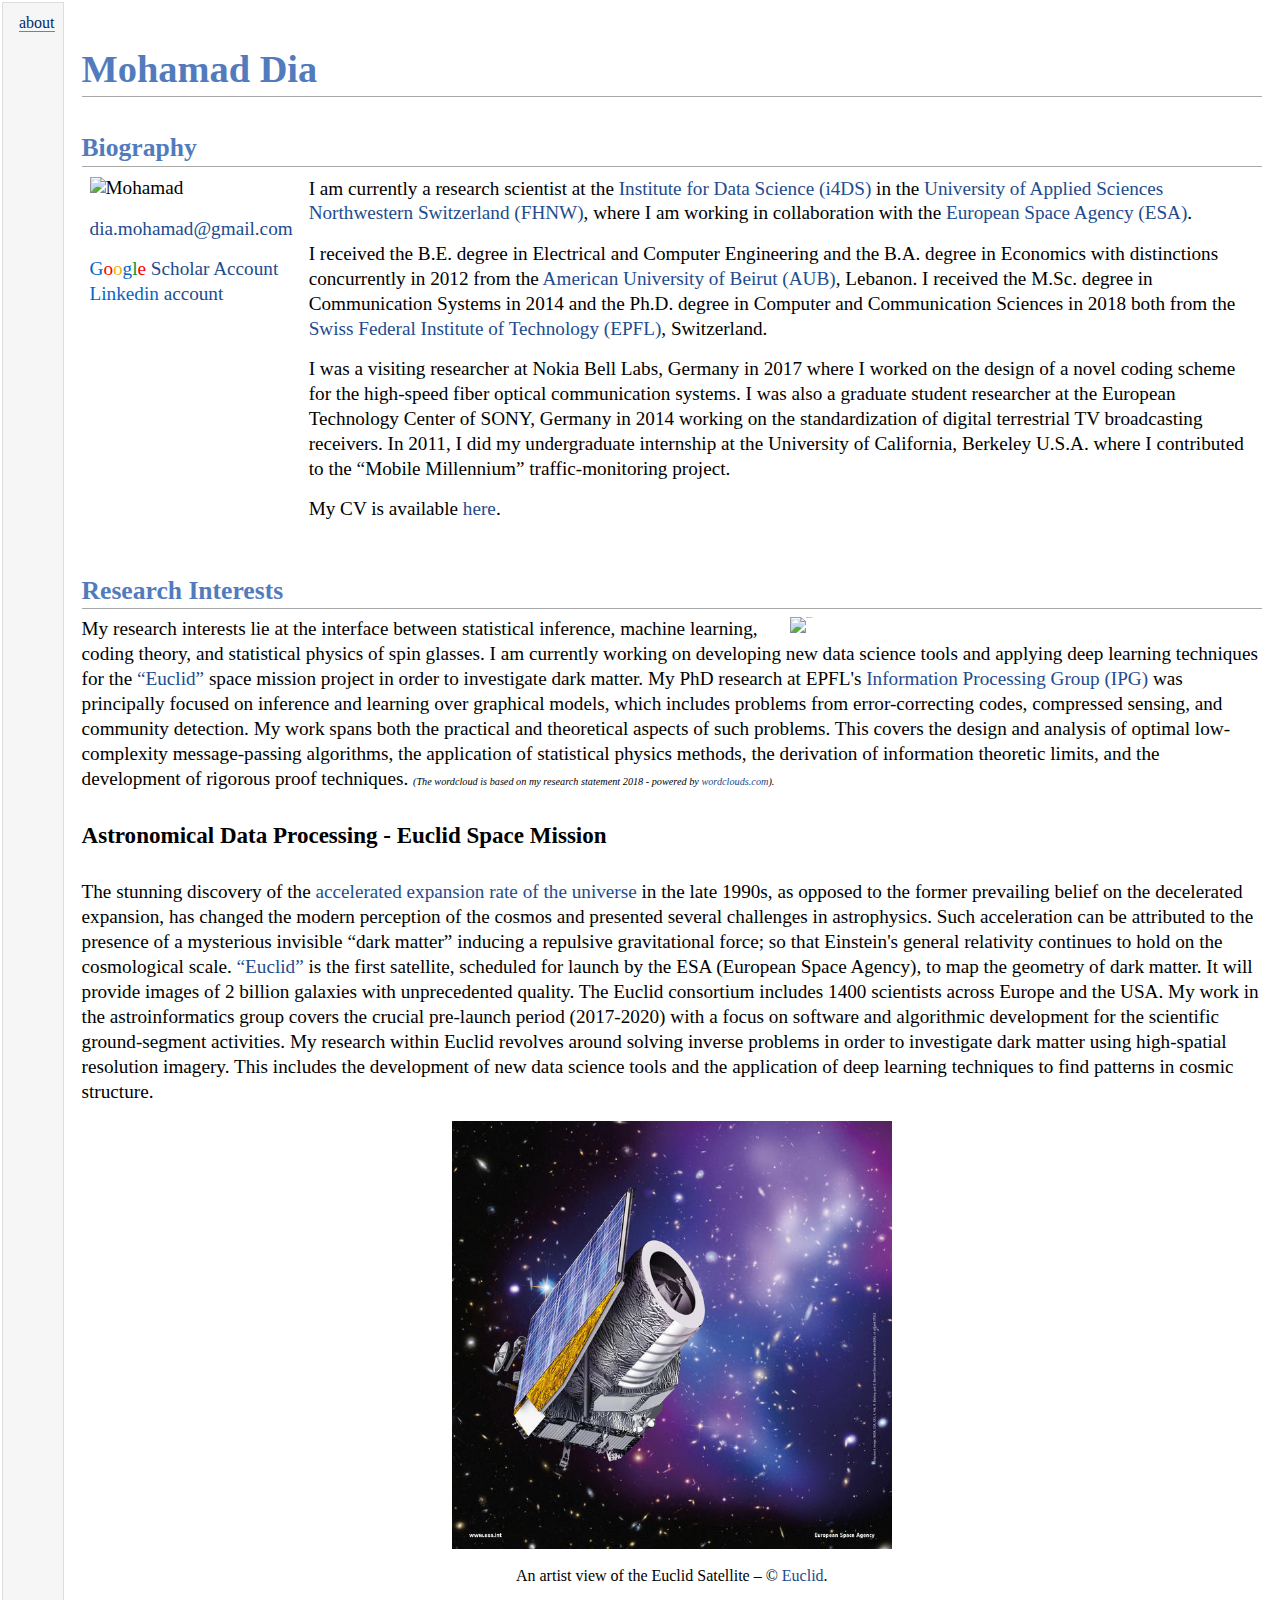
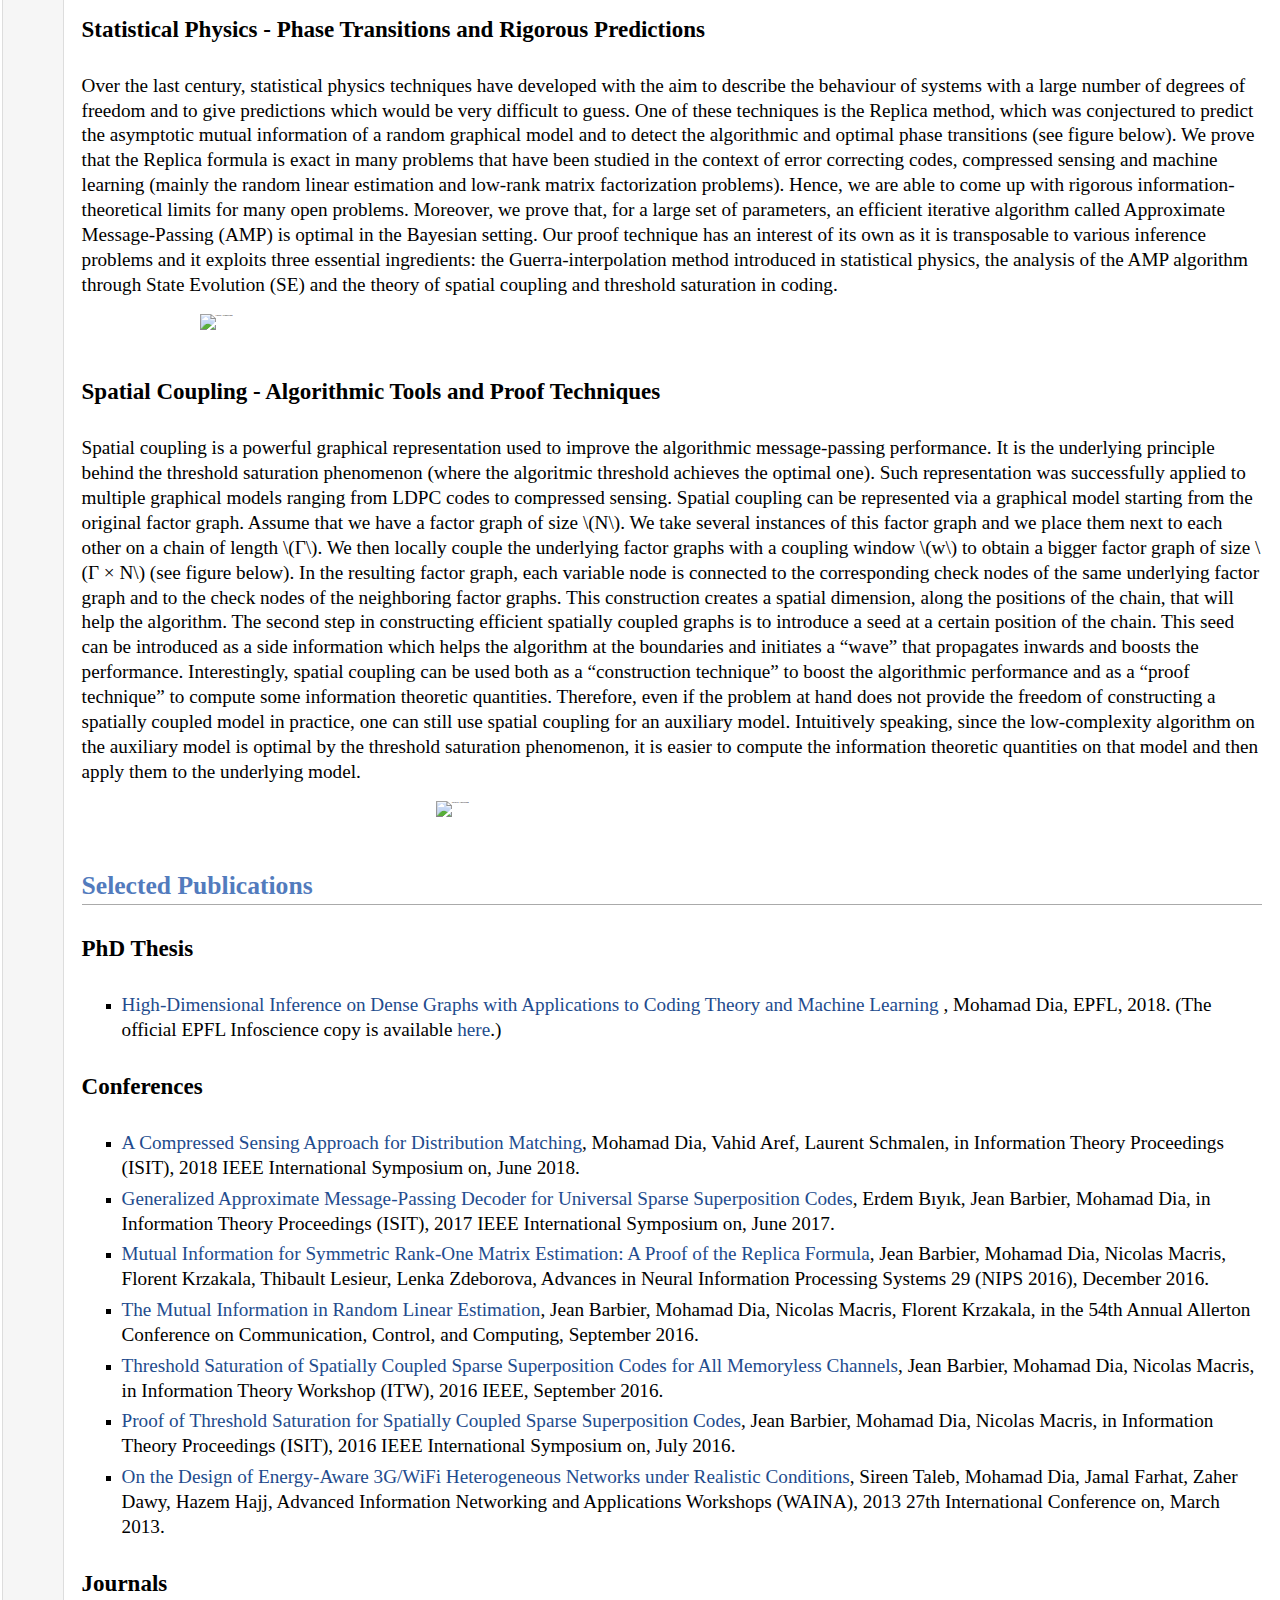
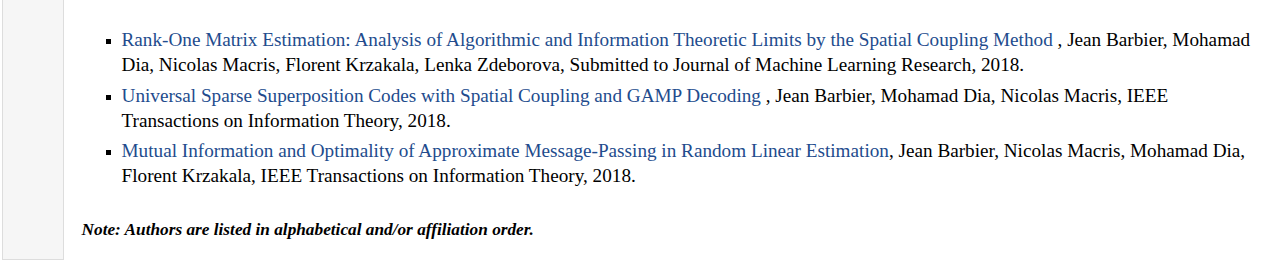
==== commit c77f808a: "Update index.html" ====
--- a/index.html
+++ b/index.html
@@ -64,7 +64,7 @@
 	I did my undergraduate internship at the University of California, Berkeley U.S.A. where I contributed to the “Mobile Millennium” traffic-monitoring project.
 	</p>
 	
-<p style="font-size:1.5vw;">My CV is available <a href="CV_Mohamad_Dia.pdf"target="_blank">here</a>.</p>
+<p style="font-size:1.5vw;">My CV is available <a href="CV_Mohamad_Dia_2019_3_1.pdf"target="_blank">here</a>.</p>
 </td></tr></table>
 											  
 <h2 style="font-size:2vw;">Research Interests</h2>
@@ -216,7 +216,7 @@
 	 <li><p style="font-size:1.5vw;"><a href="https://arxiv.org/pdf/1812.02537.pdf"target="_blank">
 	 Rank-One Matrix Estimation: Analysis of Algorithmic and Information Theoretic Limits by the Spatial Coupling Method </a>,
 	  Jean Barbier, Mohamad Dia, Nicolas Macris, Florent Krzakala, Lenka Zdeborova,
-	  Journal of Machine Learning Research, 2018.</p></li>
+	  Submitted to Journal of Machine Learning Research, 2018.</p></li>
   <li><p style="font-size:1.5vw;"><a href="https://arxiv.org/pdf/1707.04203.pdf"target="_blank">
     Universal Sparse Superposition Codes with Spatial Coupling and GAMP Decoding </a>,
     Jean Barbier, Mohamad Dia, Nicolas Macris,
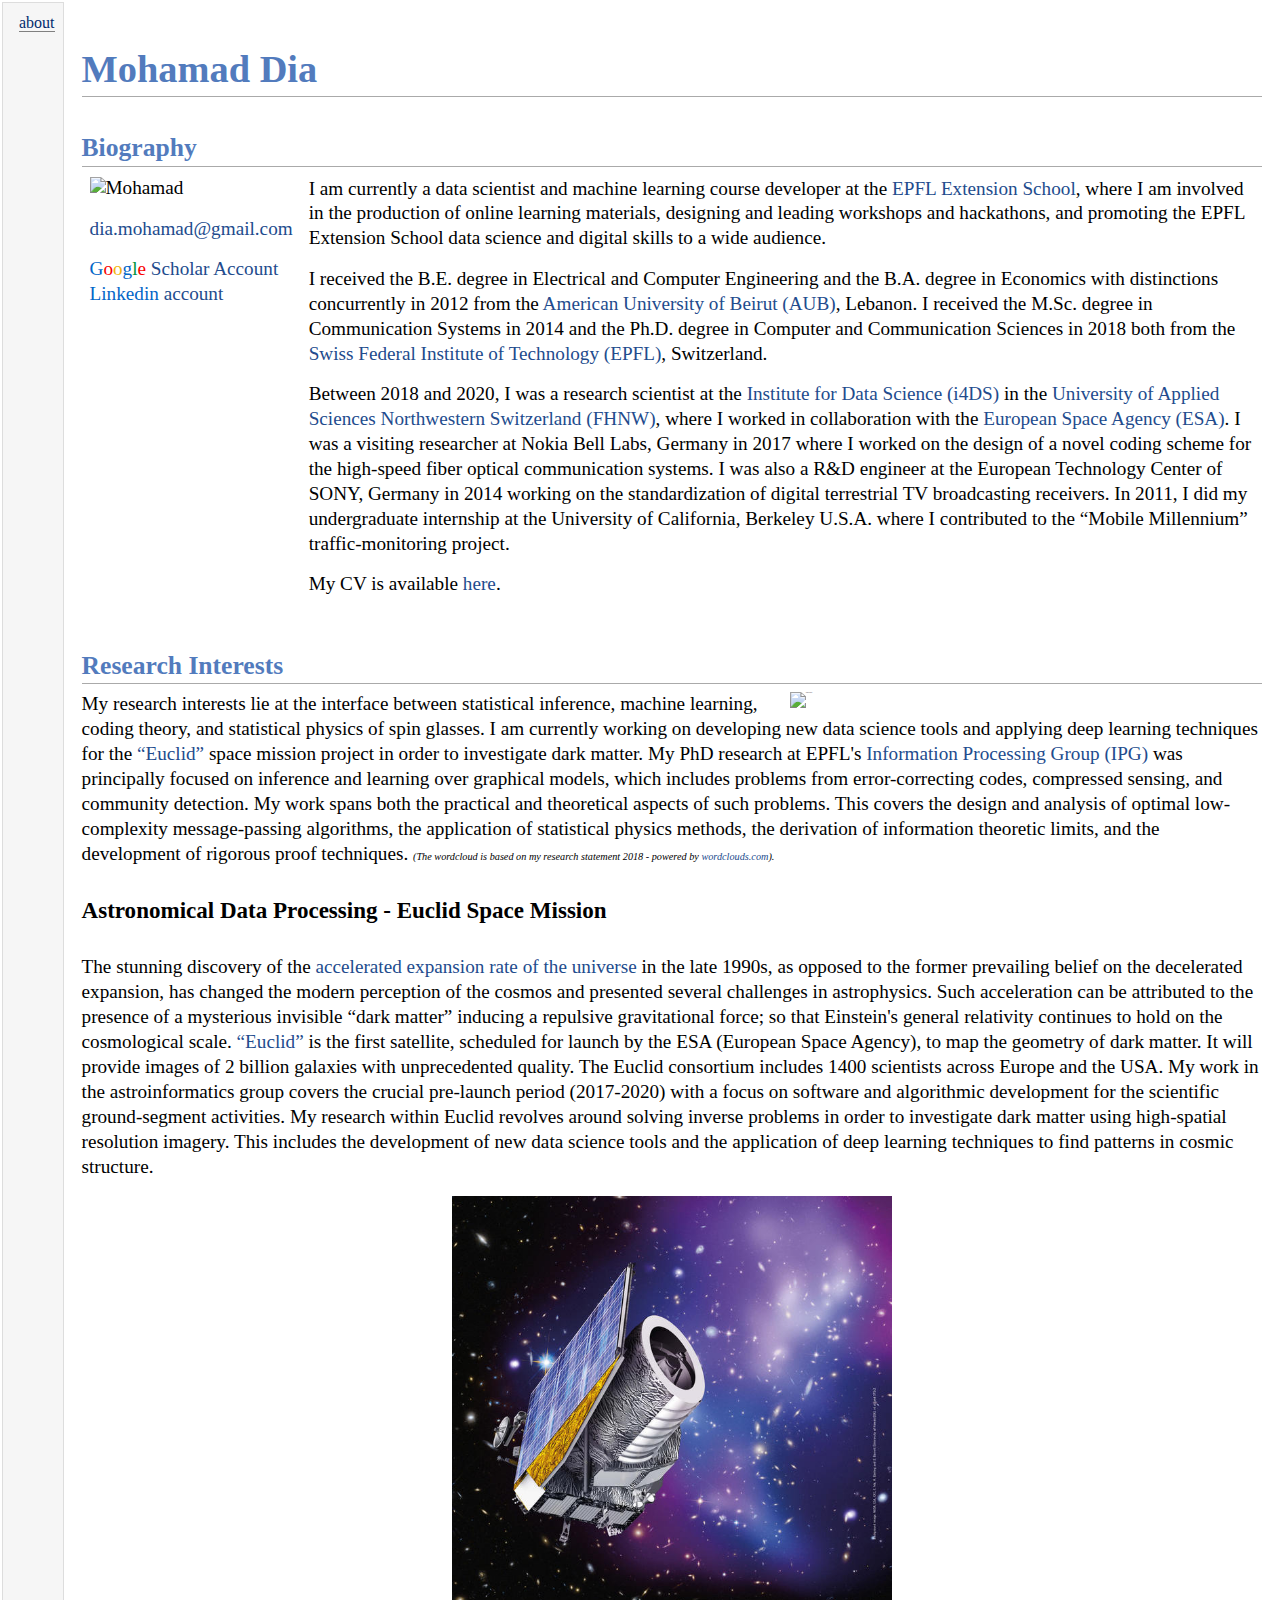
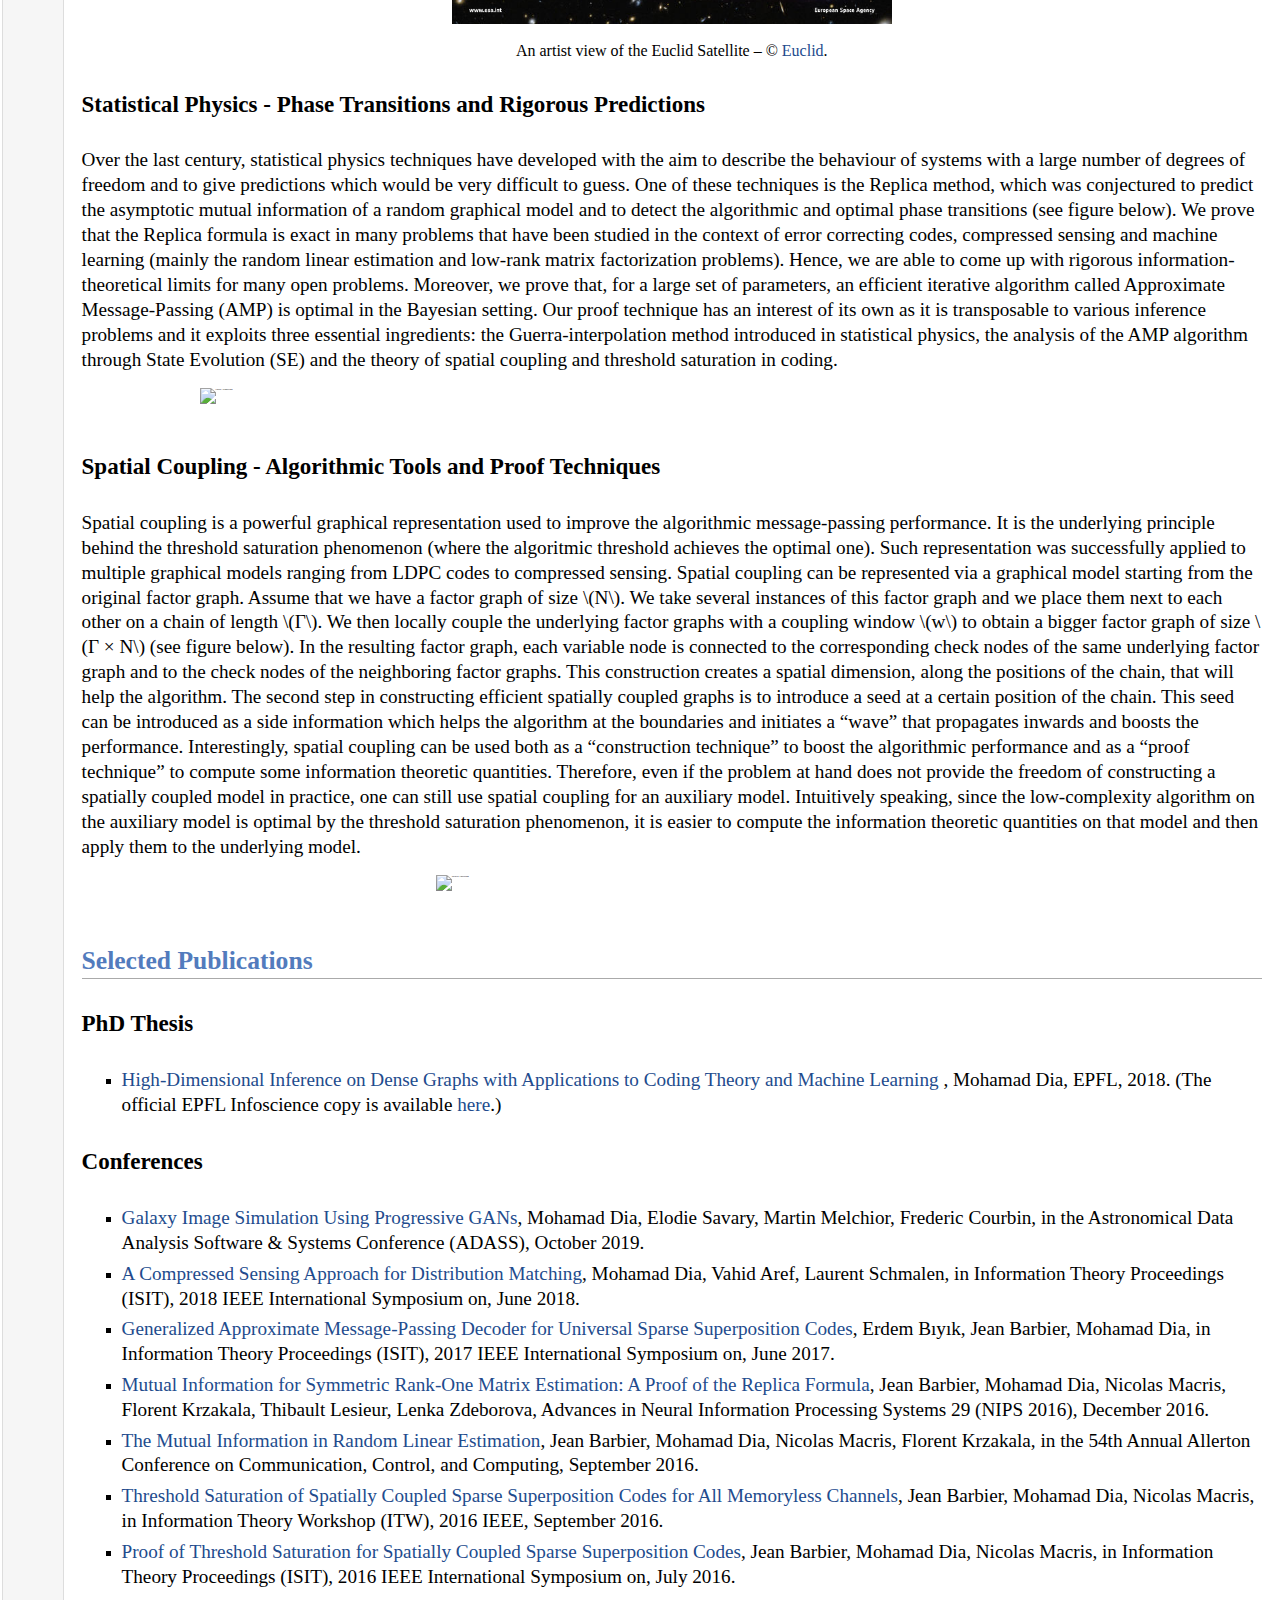
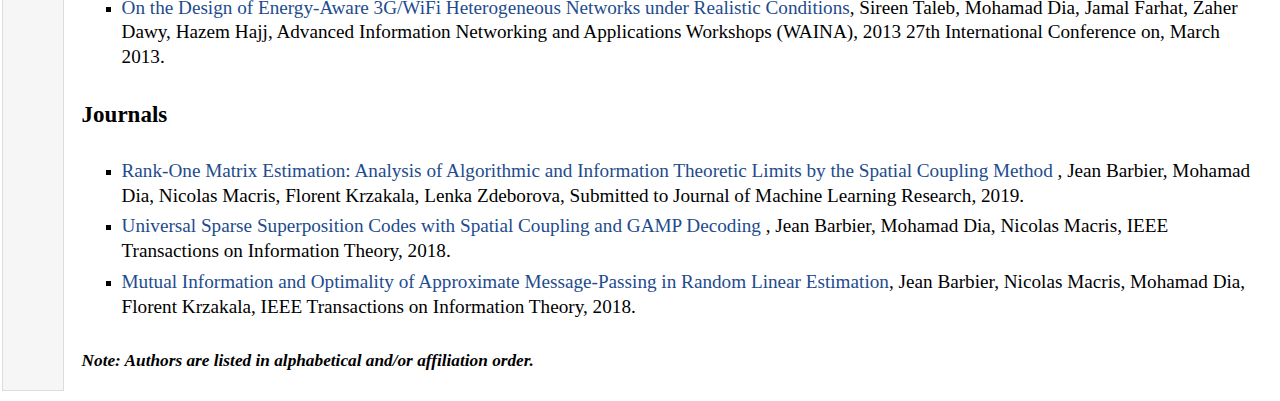
==== commit 8e63f145: "add EPFL EXTS" ====
--- a/index.html
+++ b/index.html
@@ -47,19 +47,19 @@
 	</td>
 
 <td align="left",valign="top">
-	<p style="font-size:1.5vw;">I am currently a research scientist at
-	the <a href="https://www.fhnw.ch/en/about-fhnw/schools/school-of-engineering/institutes/institute-for-data-science/"target="_blank">
-		Institute for Data Science (i4DS)</a> in the 
-	<a href="https://www.fhnw.ch/en"target="_blank">University of Applied Sciences Northwestern Switzerland (FHNW)</a>, where I am
-		working in collaboration with the <a href="http://www.esa.int/ESA"target="_blank">European Space Agency (ESA)</a>.</p>
+	<p style="font-size:1.5vw;">I am currently a data scientist and machine learning course developer at
+	the <a href="https://www.extensionschool.ch/"target="_blank">
+		EPFL Extension School</a>, where I am involved in the production of online learning materials, designing and leading workshops and hackathons, and promoting the EPFL Extension School data science and digital skills to a wide audience.</p>
 	
 	<p style="font-size:1.5vw;">
 	I received the B.E. degree in Electrical and Computer Engineering and the B.A. degree in Economics with distinctions
 	concurrently in 2012 from the <a href="https://www.aub.edu.lb/"target="_blank">American University of Beirut (AUB)</a>, Lebanon. I received the M.Sc. degree in Communication Systems
 	in 2014 and the Ph.D. degree in Computer and Communication Sciences in 2018 both from the <a href="https://www.epfl.ch/"target="_blank">Swiss Federal Institute of Technology (EPFL)</a>, Switzerland.</p>
 
-<p style="font-size:1.5vw;"> I was a visiting researcher at Nokia Bell Labs, Germany in 2017 where I worked on the design of a novel coding scheme for the high-speed fiber optical
-	communication systems. I was also a graduate student researcher at the European Technology Center of SONY, Germany in 2014
+<p style="font-size:1.5vw;"> Between 2018 and 2020, I was a research scientist at the <a href="https://www.fhnw.ch/en/about-fhnw/schools/school-of-engineering/institutes/institute-for-data-science/"target="_blank">
+		Institute for Data Science (i4DS)</a> in the <a href="https://www.fhnw.ch/en"target="_blank">University of Applied Sciences Northwestern Switzerland (FHNW)</a>, where I
+		worked in collaboration with the <a href="http://www.esa.int/ESA"target="_blank">European Space Agency (ESA)</a>. I was a visiting researcher at Nokia Bell Labs, Germany in 2017 where I worked on the design of a novel coding scheme for the high-speed fiber optical
+	communication systems. I was also a R&D engineer at the European Technology Center of SONY, Germany in 2014
 	working on the standardization of digital terrestrial TV broadcasting receivers. In 2011,
 	I did my undergraduate internship at the University of California, Berkeley U.S.A. where I contributed to the “Mobile Millennium” traffic-monitoring project.
 	</p>
@@ -180,6 +180,10 @@
 	
 <h4 style="font-size:1.8vw;">Conferences</h4>
 	<ul>
+<li><p style="font-size:1.5vw;"><a href="https://arxiv.org/pdf/1909.12160.pdf"target="_blank">
+	Galaxy Image Simulation Using Progressive GANs</a>,
+	Mohamad Dia, Elodie Savary, Martin Melchior, Frederic Courbin,
+	in the Astronomical Data Analysis Software & Systems Conference (ADASS), October 2019.</p></li>
 <li><p style="font-size:1.5vw;"><a href="https://arxiv.org/pdf/1804.00602.pdf"target="_blank">
 	A Compressed Sensing Approach for Distribution Matching</a>,
 	Mohamad Dia, Vahid Aref, Laurent Schmalen,
@@ -216,7 +220,7 @@
 	 <li><p style="font-size:1.5vw;"><a href="https://arxiv.org/pdf/1812.02537.pdf"target="_blank">
 	 Rank-One Matrix Estimation: Analysis of Algorithmic and Information Theoretic Limits by the Spatial Coupling Method </a>,
 	  Jean Barbier, Mohamad Dia, Nicolas Macris, Florent Krzakala, Lenka Zdeborova,
-	  Submitted to Journal of Machine Learning Research, 2018.</p></li>
+	  Submitted to Journal of Machine Learning Research, 2019.</p></li>
   <li><p style="font-size:1.5vw;"><a href="https://arxiv.org/pdf/1707.04203.pdf"target="_blank">
     Universal Sparse Superposition Codes with Spatial Coupling and GAMP Decoding </a>,
     Jean Barbier, Mohamad Dia, Nicolas Macris,
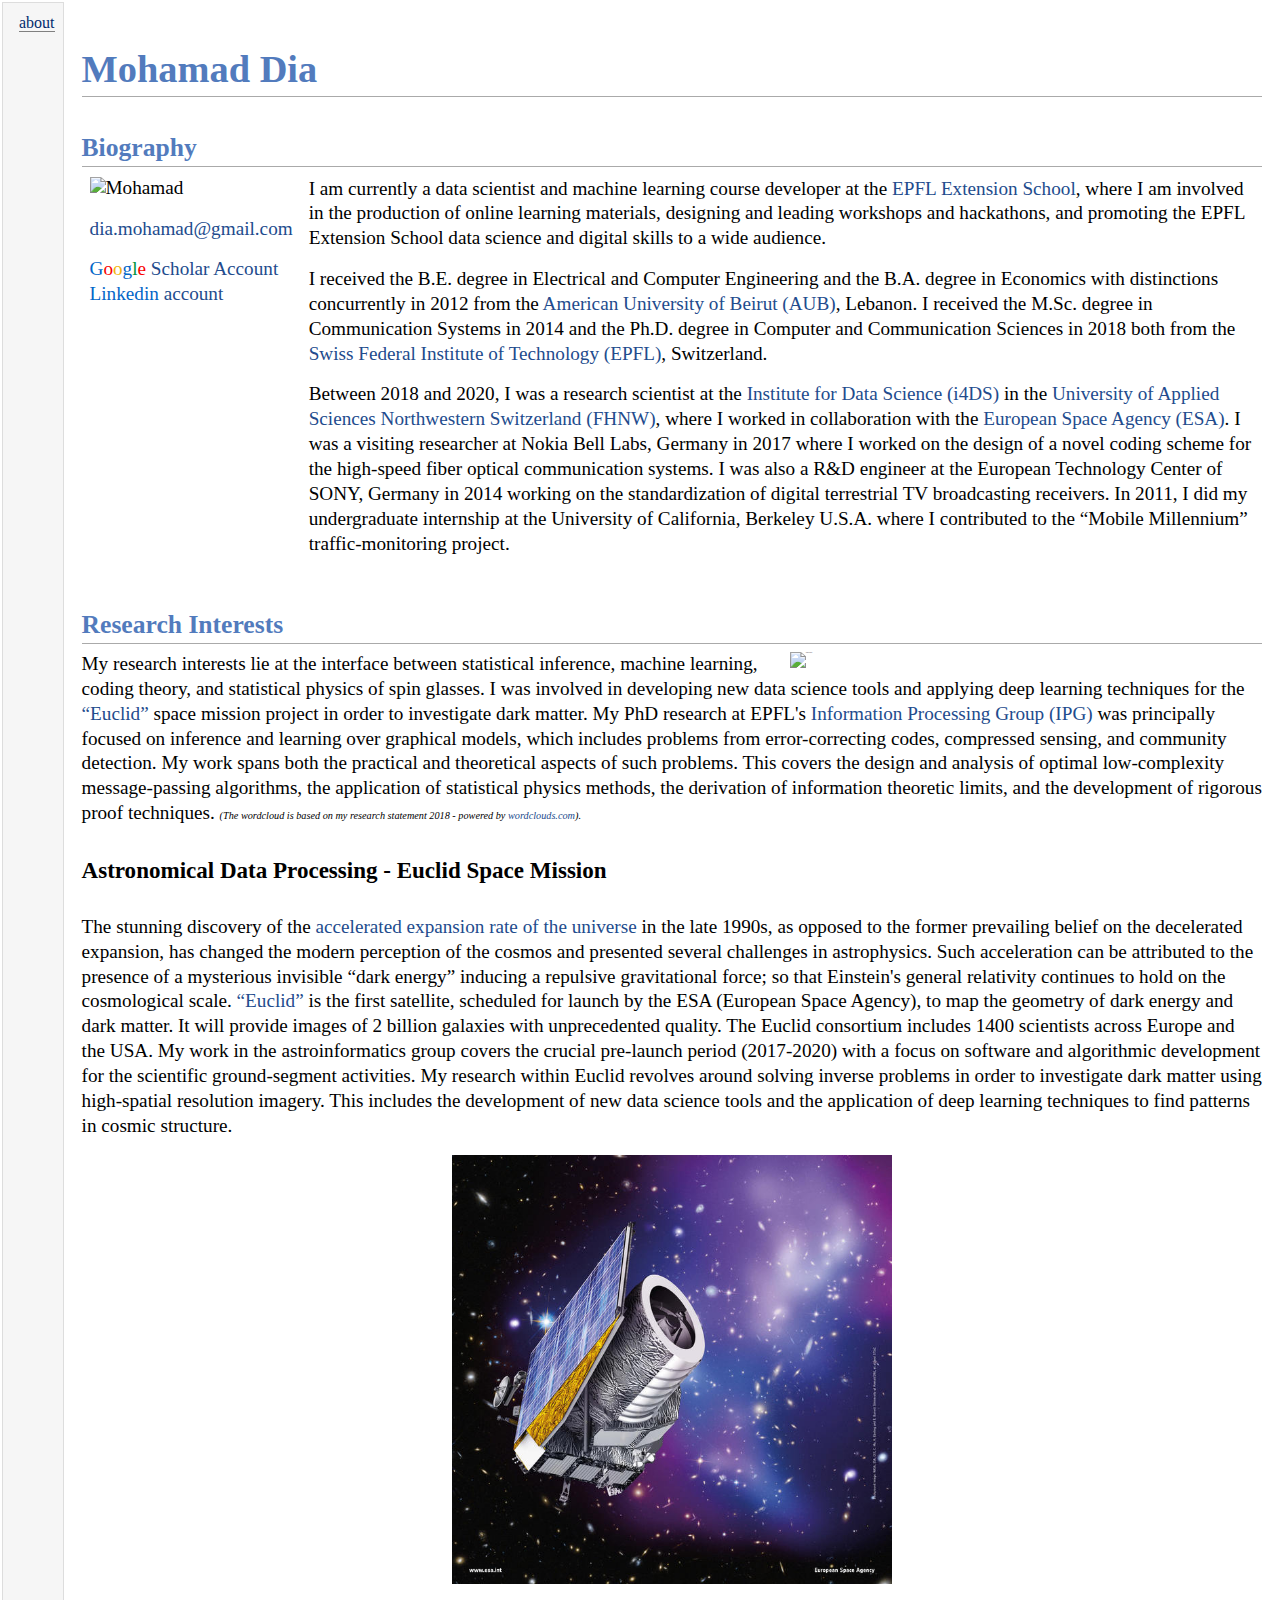
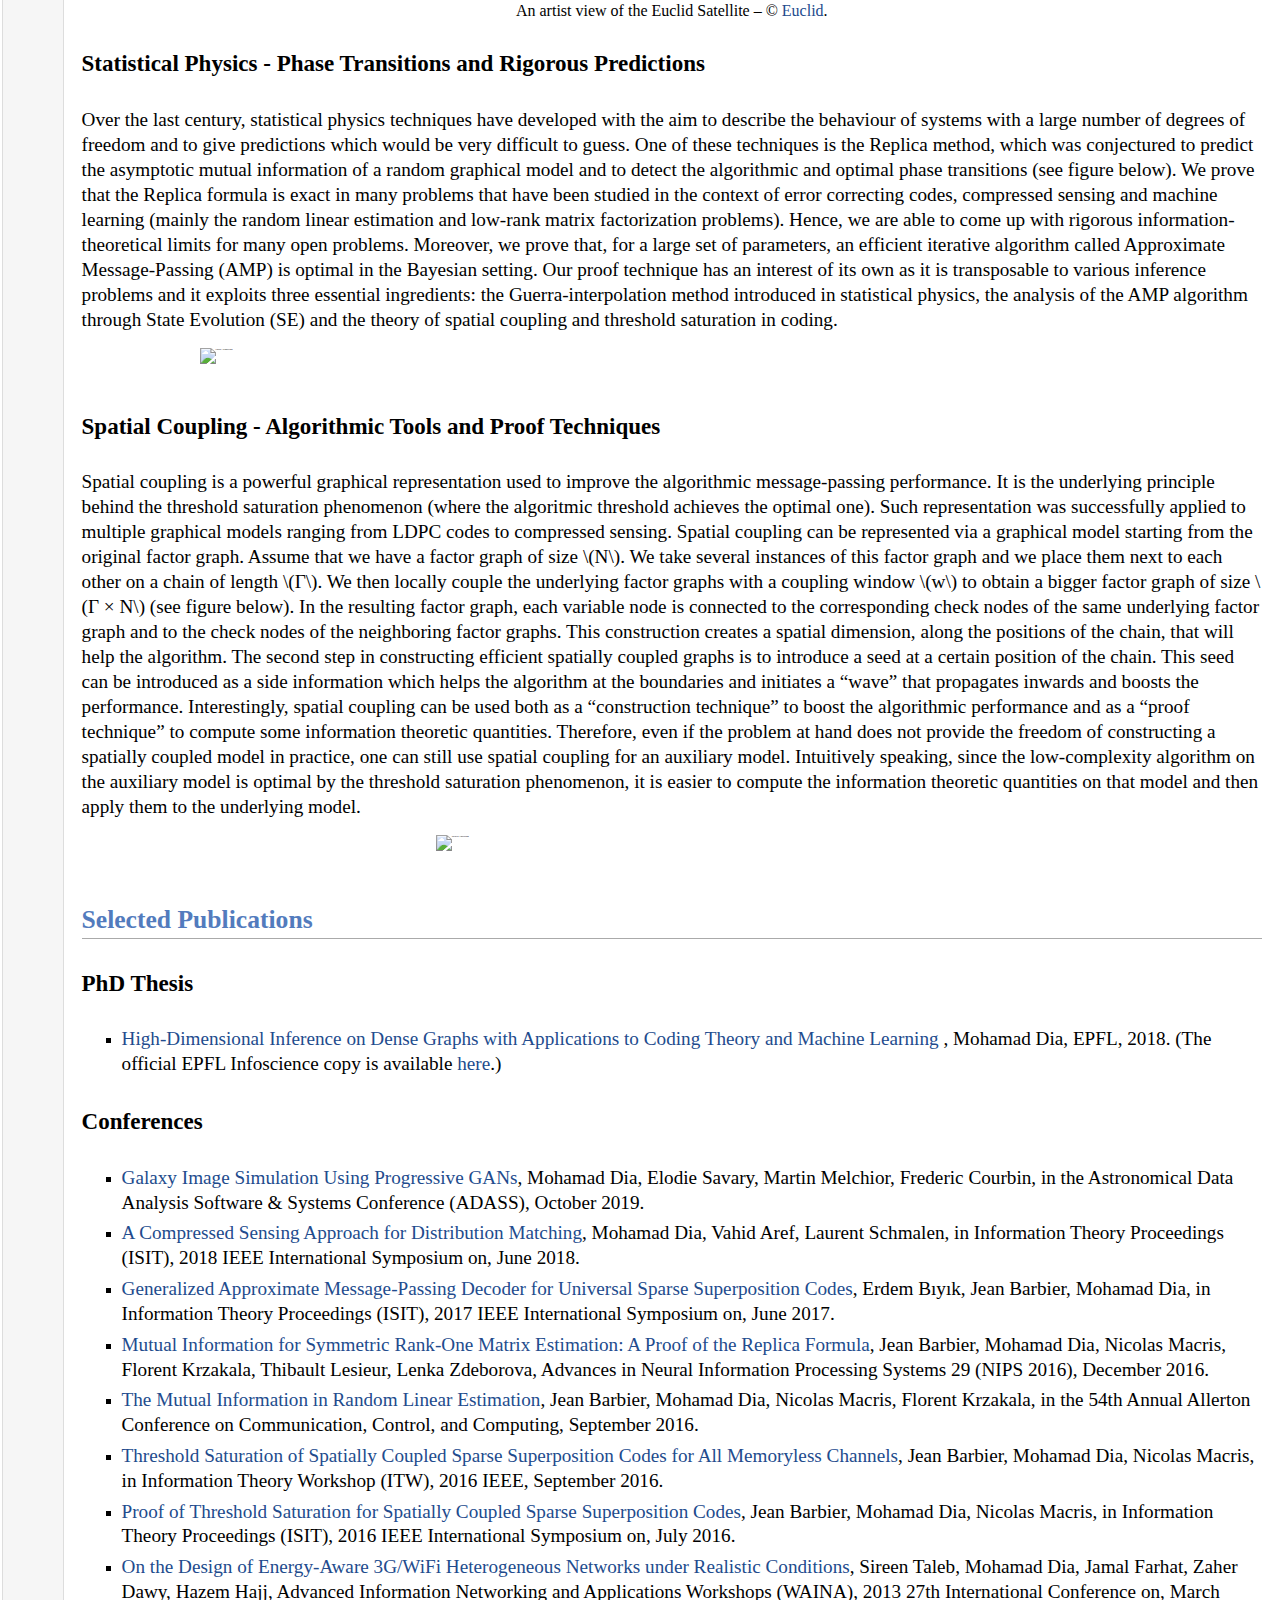
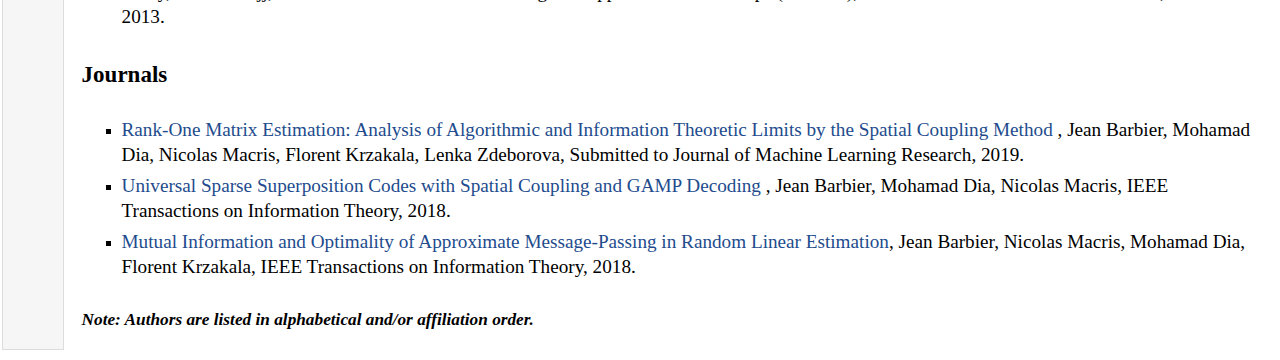
==== commit ecdd24f4: "Hide CV" ====
--- a/index.html
+++ b/index.html
@@ -64,7 +64,7 @@
 	I did my undergraduate internship at the University of California, Berkeley U.S.A. where I contributed to the “Mobile Millennium” traffic-monitoring project.
 	</p>
 	
-<p style="font-size:1.5vw;">My CV is available <a href="CV_Mohamad_Dia_2019_3_1.pdf"target="_blank">here</a>.</p>
+<!-- <p style="font-size:1.5vw;">My CV is available <a href="CV_Mohamad_Dia_2019_3_1.pdf"target="_blank">here</a>.</p> -->
 </td></tr></table>
 											  
 <h2 style="font-size:2vw;">Research Interests</h2>
@@ -74,7 +74,7 @@
 														 									   			
 <p style="font-size:1.5vw;">
 My research interests lie at the interface between statistical inference, machine learning, coding theory, and statistical physics of spin glasses.
-I am currently working on developing new data science tools and applying deep learning techniques for the <a href="https://www.euclid-ec.org/"target="_blank">“Euclid”</a> space mission project in order to
+I was involved in developing new data science tools and applying deep learning techniques for the <a href="https://www.euclid-ec.org/"target="_blank">“Euclid”</a> space mission project in order to
 investigate dark matter. My PhD research at EPFL's <a href="https://ipg.epfl.ch/"target="_blank">Information Processing Group (IPG)</a> was principally focused on inference and learning over graphical models,
 which includes problems from error-correcting codes, compressed sensing, and community detection.
 My work spans both the practical and theoretical aspects of such problems. This covers the design and analysis of optimal low-complexity message-passing algorithms,
@@ -96,10 +96,10 @@
 </style>
 <p style="font-size:1.5vw;"> The stunning discovery of the <a href="https://www.nobelprize.org/prizes/physics/2011/summary/"target="_blank">accelerated expansion rate of the universe</a> in the late 1990s, as opposed to the former 
 prevailing belief on the decelerated expansion, has changed the modern perception of the cosmos and presented several 
-challenges in astrophysics. Such acceleration can be attributed to the presence of a mysterious invisible “dark matter” 
+challenges in astrophysics. Such acceleration can be attributed to the presence of a mysterious invisible “dark energy” 
 inducing a repulsive gravitational force; so that Einstein's general relativity continues to hold on the cosmological scale.
 
-<a href="http://sci.esa.int/euclid/"target="_blank">“Euclid”</a> is the first satellite, scheduled for launch by the ESA (European Space Agency), to map the geometry of dark matter. 
+<a href="http://sci.esa.int/euclid/"target="_blank">“Euclid”</a> is the first satellite, scheduled for launch by the ESA (European Space Agency), to map the geometry of dark energy and dark matter. 
 It will provide images of 2 billion galaxies with unprecedented quality. The Euclid consortium includes 1400 scientists across Europe and the USA. 
 My work in the astroinformatics group covers the crucial pre-launch period (2017-2020) with a focus on software and algorithmic development for the scientific ground-segment activities.
 
